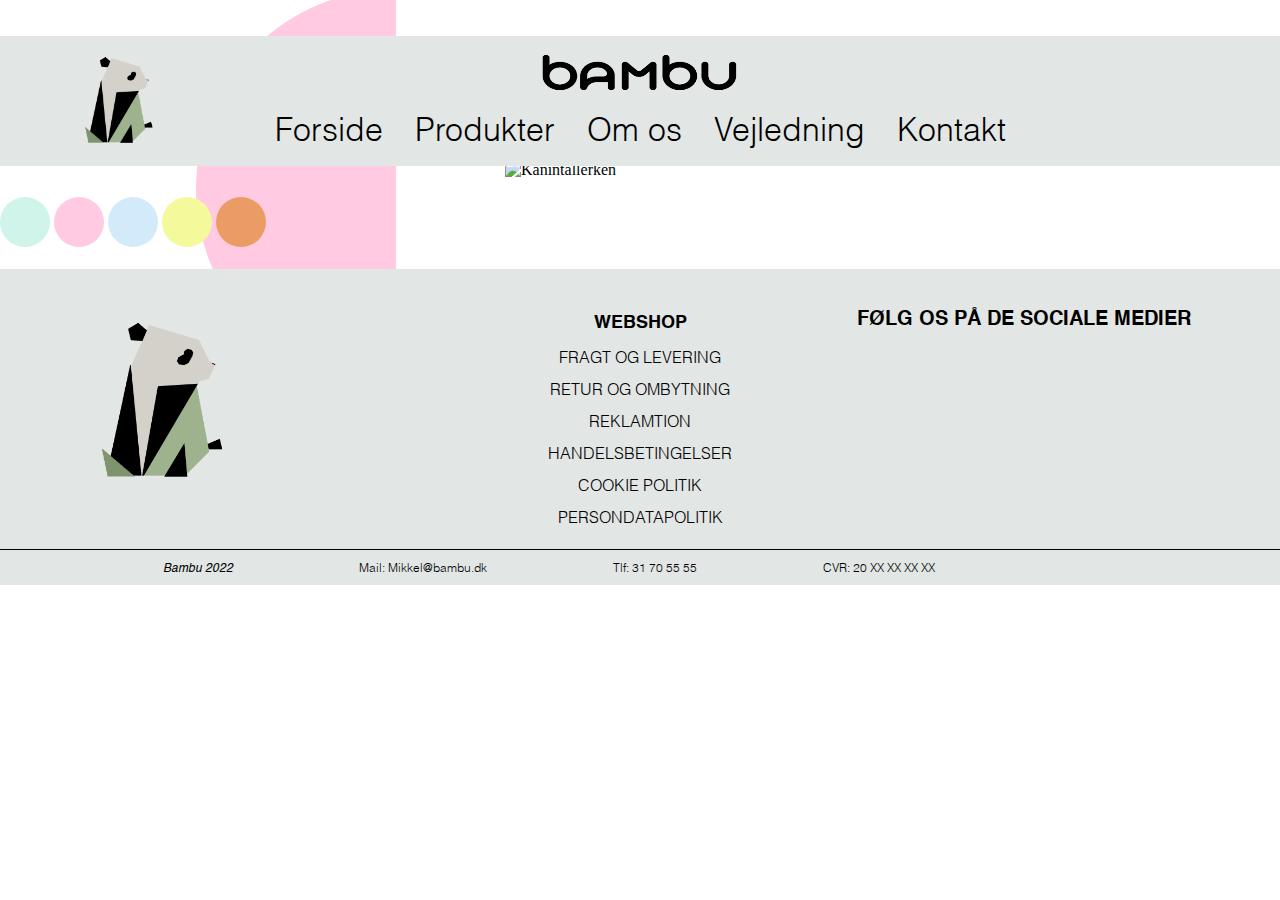
==== detaljeret.html @ beac6302 "Conflict fixed" ====
<!DOCTYPE html>
<html lang="en">

<head>
    <meta charset="UTF-8">
    <meta http-equiv="X-UA-Compatible" content="IE=edge">
    <meta name="viewport" content="width=device-width, initial-scale=1.0">
    <title>Bambu Forside</title>
    <link rel="stylesheet" href="main.css">
    <link rel="stylesheet" href="https://use.fontawesome.com/releases/v5.3.1/css/all.css" integrity="sha384-mzrmE5qonljUremFsqc01SB46JvROS7bZs3IO2EmfFsd15uHvIt+Y8vEf7N7fWAU" crossorigin="anonymous">

</head>

<body>
    <nav class="navbar">
        <div class="brand-title">
            <a href="#"><img src="img/LOGO.png" alt="Logo" class="logo"></a>
        </div>
        <h1 class="brand-name mobile">Bambu</h1>
        <div class="nav-desktop">
            <img src="img/logo name.png" alt="Logo" class="header-nav"></img>
            <div class="navbar-links pc">
                <ul>
                    <li><a href="#">Forside</a></li>
                    <li><a href="#">Produkter</a></li>
                    <li><a href="#">Om os</a></li>
                    <li><a href="#">Vejledning</a></li>
                    <li><a href="#">Kontakt</a></li>
                </ul>
            </div>
        </div>
        <div class="icons">
            <a href=""><i class="fa-solid fa-magnifying-glass"></i></a>
            <a href=""><i class="fa-solid fa-user"></i></a>
            <a href=""><i class="fa-solid fa-cart-shopping"></i></a>
            <!-- <a onclick="openMenu()"> 
                <i class="fa-solid fa-bars"></i></a> -->
            <a href="#" class="toggle-button mobile" onclick="openMenu()">
                <span class="bar"></span>
                <span class="bar"></span>
                <span class="bar"></span>
            </a>
        </div>
    </nav>
    <div class="navbar-linksm">
        <ul id="navbar-li">
            <li><a href="#">Forside</a></li>
            <li><a href="#">Produkter</a></li>
            <li><a href="#">Om os</a></li>
            <li><a href="#">vejledning</a></li>
            <li><a href="#">Kontakt</a></li>
        </ul>
    </div>


    <section class="detalside">
        <h2>Kanin tallerken</h2>


        <div class="productImg">
            <i class="fa-solid fa-circle-chevron-left"></i>
            <img class="product" src="img/kaninrød.png" alt="Kanintallerken">
            <i class="fa-solid fa-circle-chevron-right"></i>


        </div>
        <span class="dotLarge lyserød"></span>

        <div class="smallDots">
            <span class="dot grøn"></span>
            <span class="dot lyserød"></span>
            <span class="dot blå"></span>
            <span class="dot gul"></span>
            <span class="dot orange"></span>
        </div>


    </section>










    <footer>
        <div class="brand-title-foot pc"><img src="img/LOGO.png" alt="Logo" class="logo-foot pc"></div>

        <ul class="foot-webshop">
            <header class="header-foot">Webshop</header>
            <li><a href="">Fragt og levering</a></li>
            <li><a href="">Retur og ombytning</a></li>
            <li><a href="">Reklamtion</a></li>
            <li><a href="">Handelsbetingelser</a></li>
            <li><a href="">Cookie politik</a></li>
            <li><a href="">Persondatapolitik</a></li>
        </ul>

        <div class="SoMe-icons pc">
            <header>følg os på de sociale medier</header>
            <div class="SoMe">
                <a href=""><i class="fa-brands fa-instagram fa-4x"></i></a>
                <a href=""><i class="fa-brands fa-facebook-f fa-4x"></i></a>
            </div>
        </div>


    </footer>

    <footer class="footer-copyright">
        <a href=""><i class="fa-regular fa-copyright"><span id="copyright">Bambu 2022 </span></i></a>
        <a class="pc" href="">Mail: Mikkel@bambu.dk</a>
        <a class="pc" href="">Tlf: 31 70 55 55</a>
        <a href="">CVR: 20 XX XX XX XX </a>
        <a href=""><i class="fa-brands fa-cc-mastercard fa-2x pay"></i><i><img src="img/mobilepayLogo.png" id="mobilepay" alt=""></i> </a>
    </footer>



    <script src="https://kit.fontawesome.com/648072ba1a.js" crossorigin="anonymous"></script>
    <script src="script.js" defer></script>
</body>

</html>
---- main.css ----
:root {
    --nav-color: #E2E6E5;
    --font-black: #000000;
    --font-white: #F1ECE8;
    --hover-btn: #9eb28d;
    --lyserød: #ffcae2;
    --lyseblå: #D2EAFA;
    --lysegrøn: #D0F4EA;
    --gul: #F4FA9C;
    --orange: #EB9C65;
}

@font-face {
    font-family: 'Organo';
    src: url('fonts/Organo.ttf') format('truetype');
    src: url('fonts/Organo.woff2') format('woff2'), url('fonts/Organo.woff') format('woff');
    font-weight: normal;
    font-style: normal;
    font-display: swap;
}

@font-face {
    font-family: 'Helvetica';
    src: url('fonts/Helvetica.ttf') format('truetype');
    src: url('fonts/Helvetica.woff2') format('woff2'), url('fonts/Helvetica.woff') format('woff');
    font-weight: normal;
    font-style: normal;
    font-display: swap;
}

@font-face {
    font-family: 'Helvetica';
    src: url('fonts/Helvetica-Bold.ttf') format('truetype');
    src: url('fonts/Helvetica-Bold.woff2') format('woff2'), url('fonts/Helvetica-Bold.woff') format('woff');
    font-weight: bold;
    font-style: normal;
    font-display: swap;
}

@font-face {
    font-family: 'Helvetica';
    src: url('fonts/Helvetica-Oblique.ttf') format('truetype');
    src: url('fonts/Helvetica-Oblique.woff2') format('woff2'), url('fonts/Helvetica-Oblique.woff') format('woff');
    font-weight: normal;
    font-style: italic;
    font-display: swap;
}

@font-face {
    font-family: 'Helvetica';
    src: url('fonts/Helvetica-BoldOblique.ttf') format('truetype');
    src: url('fonts/Helvetica-BoldOblique.woff2') format('woff2'), url('fonts/Helvetica-BoldOblique.woff') format('woff');
    font-weight: bold;
    font-style: italic;
    font-display: swap;
}

@font-face {
    font-family: 'Helvetica';
    src: url('fonts/helvetica-light.ttf') format('truetype');
    src: url('fonts/helvetica-light.woff2') format('woff2'), url('fonts/helvetica-light.woff') format('woff');
    font-weight: lighter;
    font-style: normal;
    font-display: swap;
}


/* @font-face {
    font-family: 'Helvetica';
    src: url('fonts/helvetica-compressed.otf') format('opentype');
    src: url('fonts/helvetica-compressed.woff2') format('woff2'), url('fonts/helvetica-compressed.woff') format('woff');
    font-weight: normal;
    font-style: normal;
    font-display: swap;
}

@font-face {
    font-family: 'Helvetica';
    src: url('fonts/helvetica-rounded-bold.otf') format('opentype');
    src: url('fonts/helvetica-rounded-bold.woff2') format('woff2'), url('fonts/helvetica-rounded-bold.woff') format('woff');
    font-weight: normal;
    font-style: normal;
    font-display: swap;
} */

* {
    box-sizing: border-box;
}

body {
    margin: 0;
    padding: 0;
}


/*Alt styling til det i navigationsbaren er her*/

.navbar {
    display: flex;
    position: fixed;
    align-items: center;
    background-color: var(--nav-color);
    color: white;
    width: 100%;
    margin-top: 0px;
    z-index: 300;
    border-bottom: 1px solid black;
}

.brand-title {
    width: 25%;
}

.logo {
    height: 90px;
    border: none !important;
}

.navbar-links {
    display: none;
    height: 100%;
    margin: 0 auto;
    font-family: "Helvetica";
}

.navbar-links ul {
    margin: 0;
    padding: 0;
}

.navbar-links li {
    list-style: none;
}

.navbar-linksm li {
    list-style: none;
}

.navbar-links li a {
    display: block;
    text-decoration: none;
    color: var(--font-black);
    padding: .7rem;
    margin-top: 2rem;
    font-size: 2.5vw;
    white-space: nowrap;
}

.navbar-linksm {
    display: flex;
    align-items: center;
    width: 100%;
    font-family: "Helvetica";
}

.navbar-linksm li a {
    display: block;
    text-decoration: none;
    color: var(--font-black);
    padding: .7rem;
    margin-top: 2rem;
    font-size: 2.5vw;
    white-space: nowrap;
}

.navbar-linksm ul {
    padding-inline-start: 0;
    margin: 0;
}

.navbar-links li a:hover {
    font-weight: bolder;
}


/* .navbar-linksm.active {
    display: flex;
} */

#navbar-li {
    display: none;
}

.toggle-button {
    position: absolute;
    top: 2.5rem;
    right: 1rem;
    display: flex;
    flex-direction: column;
    justify-content: space-between;
    width: 30px;
    height: 21px;
}

.toggle-button .bar {
    height: 3px;
    width: 100%;
    background-color: var(--font-black);
    border-radius: 10px;
}

.icons {
    text-decoration: none;
    display: flex;
    justify-content: flex-end;
    margin-right: 50px;
    width: 100%;
}

.brand-name {
    /* position: absolute; */
    font-family: 'Organo';
    color: var(--font-black);
    font-size: 7vw;
    margin: 0;
}

.icons i {
    padding: .6rem;
    font-size: 26px;
    color: var(--font-black);
    margin-top: 10px;
}

Header {
    text-align: center;
    font-size: 36px;
    background-color: var(--nav-color)
}

.header-nav {
    font-family: 'Organo';
    width: 200px;
    height: 100%;
    margin-top: -70px;
    z-index: 300;
    font-size: 55px;
    margin-bottom: 30px;
    display: none;
    margin-left: auto;
    margin-right: auto;
}

.navbar-linksm ul {
    display: flex;
    position: absolute;
    flex-direction: column;
    padding-top: 450px;
    margin-left: auto;
    margin-right: auto;
    text-align: center;
    background-color: var(--nav-color);
    width: 100%;
}

.navbar-linksm ul a {
    margin-top: 0px;
    border-bottom: 1px solid #000000;
    font-size: 3vh;
}


/*Knapper*/

.btn {
    background-color: var(--nav-color);
    color: var(--font-black);
    border: 1px solid #000000;
    border-radius: 100px;
    width: 150px;
    margin-left: auto;
    margin-right: auto;
    align-items: center;
    padding: 10px 20px;
    text-align: center;
    text-decoration: none;
    display: flex;
    font-size: 16px;
    justify-content: center;
    cursor: pointer;
    position: relative;
    font-family: "Helvetica";
    font-weight: bold;
}

.btn-primary {
    background-color: var(--nav-color);
    color: var(--font-black);
    border: 1px solid #000000;
    border-radius: 100px;
    width: 150px;
    margin-left: auto;
    margin-right: auto;
    align-items: center;
    padding: 10px 20px;
    text-decoration: none;
    display: flex;
    font-size: 16px;
    justify-content: center;
    cursor: pointer;
    font-family: "Helvetica";
    font-weight: bold;
}


/*Styling til forsiden*/

.box-banner {
    background-image: url(img/skål_frugt_blå.png);
    display: block;
    height: 150px;
    width: 100%;
    background-repeat: no-repeat;
    background-size: cover;
    margin-top: 90px;
    font-family: "Organo";
}

.box-banner h1 {
    color: var(--font-white);
    font-size: 3vh;
    padding-top: 30px;
}

.container-box {
    width: 100%;
    display: flex;
    flex-direction: row;
    justify-content: space-evenly;
    flex-wrap: wrap;
}

.container-btn {
    display: flex;
    flex-direction: row;
}

.box1 {
    margin-top: 20px
}

.box2 {
    margin-top: 20px
}

.box {
    float: left;
    flex: 40%;
    max-width: 40%;
    margin-bottom: 20px;
    justify-content: space-evenly;
    height: auto;
    background-color: var(--nav-color);
    border-radius: 10px;
}

.box img {
    width: 100%;
}

.mobile {
    display: flex;
}

.pc {
    display: none;
}


/*Footer styling*/

footer {
    background-color: var(--nav-color);
    display: flex;
    width: 100%;
    height: 100%;
}

.foot-webshop {
    list-style: none;
    justify-content: center;
    text-align: center;
    margin-right: auto;
    margin-left: auto;
    font-size: 16px;
    line-height: 3.3;
    text-transform: uppercase;
    padding: 0;
    font-family: "Helvetica";
    font-weight: normal;
    font-style: normal;
}

.foot-webshop header {
    font-size: 18px;
    font-weight: bold;
    margin-top: 20px
}

.foot-webshop li a {
    text-decoration: none;
    color: var(--font-black);
}

.footer-copyright {
    display: flex;
    justify-content: space-evenly;
    height: 36px;
    border-top: 1px solid var(--font-black);
}

.footer-copyright:nth-child(1) {
    padding-top: 10px
}

.footer-copyright a {
    text-decoration: none;
    color: var(--font-black);
    font-size: 12px;
    font-family: "Helvetica";
    padding-top: 10px;
    height: 24px;
}

#copyright {
    font-family: "Helvetica";
    padding-left: 3px;
}

.pay {
    margin-top: -5px;
}

#mobilepay {
    height: 25px;
    width: auto;
    padding-left: 3px;
    position: absolute;
    margin-top: -5px;
    object-fit: cover;
}

.SoMe {
    display: flex;
    flex-direction: row;
    justify-content: space-evenly;
}

.banner {
    margin-top: 95px;
    width: 100%;
}

.mobile {
    display: flex
}

.pc {
    display: none;
}

.hide {
    opacity: none;
}


/* detaljeret side styling */

.detalside h2{
    margin-top: 14vh;
    margin-bottom: 0;
    font-family: 'Organo';
    font-size: 4vh;
    text-align: center;
}

.productImg{
    display: flex;
    flex-direction: row;
    align-items: center;
    justify-content: space-between;
    margin-left: 2vh;
    margin-right: 2vh;
}

.product {
    width: 30vh;
}
.fa-circle-chevron-right, .fa-circle-chevron-left{
    font-size: 5vh;

}

.dotLarge {
    height: 200px;
    width: 400px;
    border-top-right-radius: 400px;
    border-top-left-radius: 400px;
    transform: rotate(-90deg);
    /* border-radius: 50%; */
    display: inline-block;
    position: absolute;
    margin-top: -10vh;
    left: 10.7vh;
    z-index: -10;
}

.smallDots{
    width: 100vw;
    align-content: space-between;
}

.dot {
    margin: 2vh 0vh 2vh 0vh;
    height: 50px;
    width: 50px;
    border-radius: 50%;
    display: inline-block;
}

.grøn{
    background-color: var(--lysegrøn);
}
.lyserød{
    background-color: var(--lyserød);
}
.blå{
    background-color: var(--lyseblå);
}
.gul{
    background-color: var(--gul);
}
.orange{
    background-color: var(--orange);
}





@media (min-width: 800px) {
    /*Navigationsbar styling til Mobil/Tablet*/
    .navbar {
        flex-direction: row;
        align-items: space-between;
        width: 100%;
        padding-left: 5%;
        padding-right: 5%;
        border-bottom: none;
        margin-top: -90px;
        height: 130px;
    }
    .logo {
        height: 145px
    }
    .logo-foot {
        height: 260px
    }
    .brand-title {
        width: 30vw
    }
    .toggle-button {
        display: none;
    }
    .nav-desktop {
        color: #000000;
        display: flex;
        flex-direction: column;
        width: 30vw
    }
    .navbar-links {
        display: flex;
        align-items: center;
        width: 100%;
    }
    .navbar-links ul {
        width: 100%;
        flex-direction: row;
        display: flex;
        justify-content: center;
    }
    .navbar-links ul li {
        text-align: center;
    }
    .navbar-links ul li a {
        padding: 1rem 1rem 0rem 1rem;
        margin-top: 0px;
    }
    .navbar-linksm {
        display: none;
        align-items: center;
        width: 100%;
    }
    .navbar-linksm li a {
        display: block;
        text-decoration: none;
        color: var(--font-black);
        padding: .7rem;
        margin-top: 2rem;
        font-size: 2.5vw;
        white-space: nowrap;
    }
    .navbar-linksm.active {
        display: flex;
    }
    .icons {
        display: flex;
        width: 30vw;
        justify-content: flex-end;
        margin-right: 0;
        margin-top: 20px;
    }
    .header-nav {
        display: flex;
        justify-content: center;
        height: 40px;
        margin-top: 0px;
        margin-bottom: 0px;
    }
    /*Forside styling*/
    .box-banner {
        height: 425px;
        padding-top: 90px;
    }
    .box-banner h1 {
        font-size: 3.5vw;
        padding: 0;
        margin-top: 0;
    }
    .box {
        max-width: 30%;
        flex: 30%;
    }
    .box1 {
        margin-top: 0px
    }
    .box2 {
        margin-top: 0px
    }
    .container-box {
        margin-top: -70px;
        flex-wrap: wrap;
    }
    .btn {
        font-size: 1.5vw;
        margin-top: 0%;
        font-weight: bold;
    }
    @media (max-width: 1200px) {
        .btn {
            margin-top: 80px;
        }
    }
    /*Footer styling*/
    footer {
        padding-left: 5%;
        padding-right: 5%;
    }
    .foot-webshop {
        columns: 1;
        justify-content: center;
        width: 30vw;
        padding: 0;
        line-height: 2;
    }
    .footer-copyright {
        padding-left: 2.7%;
        padding-right: 7.3%;
    }
    .brand-title-foot {
        width: 30vw;
    }
    .SoMe-icons {
        display: flex;
        flex-direction: column;
        width: 30vw;
    }
    .SoMe-icons header {
        font-size: 1.6vw;
        margin-top: 40px;
        font-family: "Helvetica";
        font-weight: bold;
        text-transform: uppercase;
    }
    .SoMe {
        margin-top: 30px;
    }
    .SoMe i {
        color: var(--font-black)
    }
    .pc {
        display: flex;
    }
    .mobile {
        display: none;
    }
}
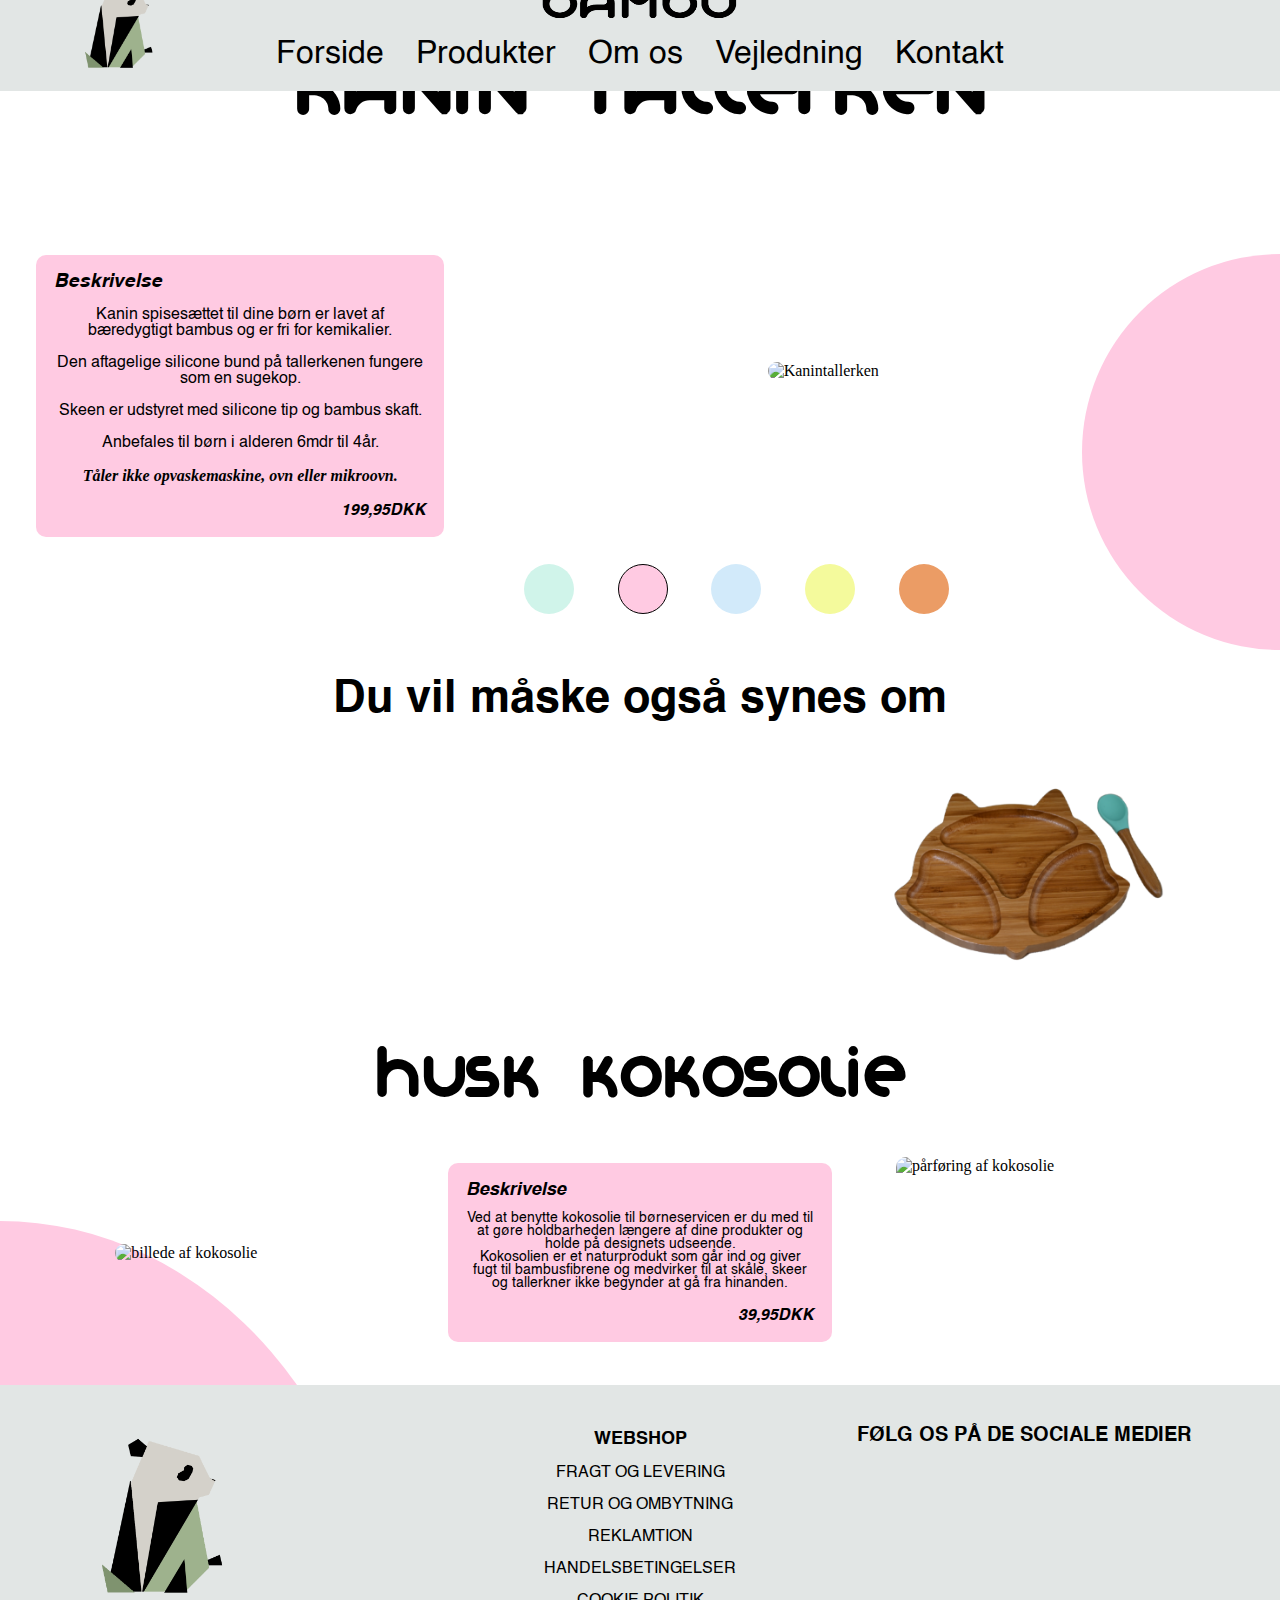
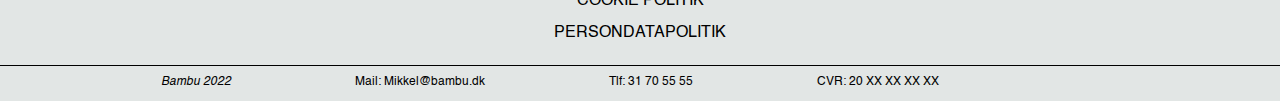
==== commit 8012757e: "Detaljeret side næsten færdig" ====
--- a/detaljeret.html
+++ b/detaljeret.html
@@ -52,28 +52,92 @@
         </ul>
     </div>
 
+<!-- Detaljeret produktside start -->
+<!-- Produkt billeder -->
+    <h2 class="title pc">Kanin tallerken</h2>
+    <section class="detalside">
+        <section class="productSection">
+            <h2 class="mobile">Kanin tallerken</h2>
+            <div class="productImg">
+                <i onclick="changeImg()"class="fa-solid fa-circle-chevron-left"></i>
+                <!-- <div id="products"> -->
+                    <div id="productFront" >
+                        <img class="product hide" src="img/kaningreen.png" alt="Kanintallerken">
+                        <img class="product valgt" src="img/kaninpink.png" alt="Kanintallerken">
+                        <img class="product hide" src="img/kaninblue.png" alt="Kanintallerken">
+                        <img class="product hide" src="img/kaninyellow.png" alt="Kanintallerken">
+                        <img class="product hide" src="img/kaninorange.png" alt="Kanintallerken">
+                        <img class="product hide" src="img/kaninsidegreen.png" alt="Kanintallerken fra siden">
+                        <img class="product valgt hide" src="img/kaninsidepink.png" alt="Kanintallerken fra siden">
+                        <img class="product hide" src="img/kaninsideblue.png" alt="Kanintallerken fra siden">
+                        <img class="product hide" src="img/kaninsideyellow.png" alt="Kanintallerken fra siden">
+                        <img class="product hide" src="img/kaninsideorange.png" alt="Kanintallerken fra siden">
+                    </div>
+                    <!-- <div id="productSide">
 
-    <section class="detalside">
-        <h2>Kanin tallerken</h2>
+                    </div> -->
+                    
+                   
+                <!-- </div> -->
+                <i onclick="changeImg()" class="fa-solid fa-circle-chevron-right"></i>
+            </div>
 
+<!-- Stor halvcirkel -->
+            <span id="dotLarge" class="lyserød"></span>
 
-        <div class="productImg">
-            <i class="fa-solid fa-circle-chevron-left"></i>
-            <img class="product" src="img/kaninrød.png" alt="Kanintallerken">
-            <i class="fa-solid fa-circle-chevron-right"></i>
+<!-- Små cirkler -->
+            <div class="smallDots">
+                <span onclick="colorGreen()" class="dot grøn"></span>
+                <span onclick="colorPink()" class="dot lyserød active"></span>
+                <span onclick="colorBlue()" class="dot blå"></span>
+                <span onclick="colorYellow()" class="dot gul"></span>
+                <span onclick="colorOrange()" class="dot orange"></span>
+            </div>
+        </section>
 
+<!-- Beskrivelse -->
+        <section class="textbox kaninBe lyserød">
+            <h3>Beskrivelse</h3>
+            <p class="beskrivelse">Kanin spisesættet til dine børn er lavet af bæredygtigt bambus og er fri for kemikalier.
+                <br> <br>Den aftagelige silicone bund på tallerkenen fungere som en sugekop.
+                <br><br>Skeen er udstyret med silicone tip og bambus skaft. <br><br>
+                Anbefales til børn i alderen 6mdr til 4år. </p>
+            <p class="vigtig">Tåler ikke opvaskemaskine, ovn eller mikroovn.</p>
+            <h4 class="pris">199,95DKK</h4>
+        </section>
+    </section>
 
+<!-- Forslag af andre produkter -->
+    <section class="persuasive">
+        <h3>Du vil måske også synes om</h3>
+        <div class="forslag">
+            <a href=""><img class="pforslag stor" src="img/bowlyellow.png" alt=""></a>
+            <a href=""><img class="pforslag" src="img/owlorange.png" alt=""></a>
+            <a href=""><img class="pforslag" src="img/foxorange.png" alt=""></a>
         </div>
-        <span class="dotLarge lyserød"></span>
+    </section>
 
-        <div class="smallDots">
-            <span class="dot grøn"></span>
-            <span class="dot lyserød"></span>
-            <span class="dot blå"></span>
-            <span class="dot gul"></span>
-            <span class="dot orange"></span>
+    <section class="huskKokos">
+        <h2>Husk kokosolie</h2>
+
+        <!-- Stor kvart cirkel -->
+        <span id="dotLarge2" class="lyserød pc"></span>
+
+        <div class="olie">
+            <div class="olieCon">
+                <img class="kokosBillede" src="img/olie.png" alt="billede af kokosolie">
+            </div>
+            <section class="textbox lyserød">
+                <h3>Beskrivelse</h3>
+                <p class="beskrivelse bkokos">
+                    Ved at benytte kokosolie til børneservicen er du med til at gøre holdbarheden længere 
+                    af dine produkter og holde på designets udseende. <br>
+                    Kokosolien er et naturprodukt som går ind og giver fugt til bambusfibrene og medvirker til at skåle,
+                     skeer og tallerkner ikke begynder at gå fra hinanden. 
+                <h4 class="pris">39,95DKK</h4>
+            </section>
+            <img class="behandling pc" src="img/douglas-bagg-rxorF_Bs0ak-unsplash.jpg" alt="pårføring af kokosolie">
         </div>
-
 
     </section>
 
@@ -83,9 +147,7 @@
 
 
 
-
-
-
+<!-- Footer start -->
     <footer>
         <div class="brand-title-foot pc"><img src="img/LOGO.png" alt="Logo" class="logo-foot pc"></div>
 
--- a/main.css
+++ b/main.css
@@ -55,14 +55,14 @@
     font-display: swap;
 }
 
-@font-face {
+/* @font-face {
     font-family: 'Helvetica';
     src: url('fonts/helvetica-light.ttf') format('truetype');
     src: url('fonts/helvetica-light.woff2') format('woff2'), url('fonts/helvetica-light.woff') format('woff');
     font-weight: lighter;
     font-style: normal;
     font-display: swap;
-}
+} */
 
 
 /* @font-face {
@@ -166,10 +166,6 @@
 .navbar-linksm ul {
     padding-inline-start: 0;
     margin: 0;
-}
-
-.navbar-links li a:hover {
-    font-weight: bolder;
 }
 
 
@@ -267,7 +263,8 @@
     color: var(--font-black);
     border: 1px solid #000000;
     border-radius: 100px;
-    width: 150px;
+    width: 100px;
+    height: 40px;
     margin-left: auto;
     margin-right: auto;
     align-items: center;
@@ -275,12 +272,13 @@
     text-align: center;
     text-decoration: none;
     display: flex;
-    font-size: 16px;
+    font-size: 12px;
     justify-content: center;
     cursor: pointer;
     position: relative;
     font-family: "Helvetica";
     font-weight: bold;
+    margin-top: 0px;
 }
 
 .btn-primary {
@@ -288,39 +286,25 @@
     color: var(--font-black);
     border: 1px solid #000000;
     border-radius: 100px;
-    width: 150px;
+    width: 100px;
+    height: 40px;
     margin-left: auto;
     margin-right: auto;
     align-items: center;
     padding: 10px 20px;
     text-decoration: none;
     display: flex;
-    font-size: 16px;
+    font-size: 14px;
     justify-content: center;
     cursor: pointer;
     font-family: "Helvetica";
     font-weight: bold;
+    white-space: nowrap;
+    margin-top: -20px
 }
 
 
 /*Styling til forsiden*/
-
-.box-banner {
-    background-image: url(img/skål_frugt_blå.png);
-    display: block;
-    height: 150px;
-    width: 100%;
-    background-repeat: no-repeat;
-    background-size: cover;
-    margin-top: 90px;
-    font-family: "Organo";
-}
-
-.box-banner h1 {
-    color: var(--font-white);
-    font-size: 3vh;
-    padding-top: 30px;
-}
 
 .container-box {
     width: 100%;
@@ -328,6 +312,36 @@
     flex-direction: row;
     justify-content: space-evenly;
     flex-wrap: wrap;
+    margin-top: 0;
+}
+
+.push {
+    margin-top: 120px;
+    padding-bottom: 10px;
+    margin-bottom: 10px
+}
+
+img {
+    border-radius: 10px;
+}
+
+.banner {
+    margin-top: 90px;
+    display: flex;
+    flex: 100;
+    width: 100%;
+    flex-direction: column;
+}
+
+.banner img {
+    border-radius: 0;
+}
+
+.banner h1 {
+    text-align: center;
+    color: #E2E6E5;
+    font-family: 'organo';
+    margin-top: -25%;
 }
 
 .container-btn {
@@ -339,8 +353,60 @@
     margin-top: 20px
 }
 
+.box1 img {
+    height: 100%;
+    object-fit: cover;
+    border-radius: 10px;
+}
+
 .box2 {
     margin-top: 20px
+}
+
+.box2 img {
+    height: 100%;
+    object-fit: cover;
+    border-radius: 10px;
+    object-position: -70px 0;
+}
+
+.box3 img {
+    height: 100%;
+    object-fit: cover;
+    border-radius: 10px;
+}
+
+.box4 img {
+    height: 100%;
+    object-fit: cover;
+    border-radius: 10px;
+}
+
+.btn1 {
+    position: relative;
+    margin-bottom: -3%;
+    width: 60%;
+    text-transform: uppercase;
+    font-family: "Helvetica";
+}
+
+.btn2 {
+    position: relative;
+    width: 60%;
+    text-transform: uppercase;
+    font-family: "Helvetica"
+}
+
+.btn3 {
+    position: relative;
+    width: 26.4%;
+    text-transform: uppercase;
+    font-family: "Helvetica"
+}
+
+.btn4 {
+    margin-top: 20px;
+    width: 26.4%;
 }
 
 .box {
@@ -352,10 +418,52 @@
     height: auto;
     background-color: var(--nav-color);
     border-radius: 10px;
+    line-height: 0.5;
+}
+
+.box3 {
+    margin-top: 30px;
+    max-height: 235px;
+    max-width: 85.88%;
 }
 
 .box img {
     width: 100%;
+}
+
+.box h3,
+h4,
+p {
+    text-align: center;
+}
+
+.container-about {
+    display: flex;
+    flex-direction: column;
+    margin-top: 20px;
+    margin-left: auto;
+    margin-right: auto;
+    margin-bottom: 20px;
+    max-width: 85%;
+    border-radius: 10px;
+    background-color: var(--nav-color);
+    padding: 0 10px;
+}
+
+.container-about h2 {
+    text-align: center;
+    padding: 0 10px;
+}
+
+.container-about img {
+    max-width: 60%;
+    margin-left: auto;
+    margin-right: auto;
+    margin-bottom: 20px;
+}
+
+.container-box p {
+    margin-bottom: 20px;
 }
 
 .mobile {
@@ -447,7 +555,6 @@
 }
 
 .banner {
-    margin-top: 95px;
     width: 100%;
 }
 
@@ -459,84 +566,263 @@
     display: none;
 }
 
-.hide {
-    opacity: none;
+
+
+
+.product-push {
+    margin-top: 90px;
+    margin-bottom: 90px;
+}
+
+#img-kanin-frugt {
+    margin-top: 0px;
+    opacity: 0;
+    width: 30%;
+    margin-left: -30%;
+    position: absolute;
+}
+
+#img-kanin-frugt:hover {
+    transition: .6s ease-in;
+    opacity: 1;
 }
 
 
 /* detaljeret side styling */
 
-.detalside h2{
-    margin-top: 14vh;
+/* farver */
+.grøn{
+    background-color: var(--lysegrøn);
+}
+.lyserød{
+    background-color: var(--lyserød);
+}
+.blå{
+    background-color: var(--lyseblå);
+}
+.gul{
+    background-color: var(--gul);
+}
+.orange{
+    background-color: var(--orange);
+}
+/* farver slut */
+
+
+
+/* produkt del */
+.productSection{
+    width: 100vw;
+}
+.productSection h2{
+    margin-top: 28vw;
     margin-bottom: 0;
     font-family: 'Organo';
-    font-size: 4vh;
+    font-size: 4.5vh;
     text-align: center;
-}
-
+    justify-content: center;
+}
 .productImg{
     display: flex;
     flex-direction: row;
     align-items: center;
-    justify-content: space-between;
-    margin-left: 2vh;
-    margin-right: 2vh;
-}
-
-.product {
+    justify-content: space-evenly;
+    margin: 3vh 0vh 3vh 0vh;
+    width: 100%;
+    height: 38vw;
+}
+/* .product{
+    display: flex;
+} */
+
+/* #products img{
+    width: 25vh;
+    height: 25vw;
+} */
+
+#productFront{
+    width: 25vh;
+}
+
+.product{
+    width: 25vh;
+}
+.valgt{
+    display: flex;
+}
+
+.hide {
+    display: none;
+}
+
+.productImg a {
+    text-decoration: none;
+    color: black;
+
+}
+.fa-circle-chevron-right, .fa-circle-chevron-left{
+    font-size: 4vh;
+    text-decoration: none;
+}
+/* Produkt del slut */
+
+
+/* Stor halvcirkel */
+section .dotLarge{
+    float: right;
+}
+#dotLarge {
+    height: 15vh;
     width: 30vh;
-}
-.fa-circle-chevron-right, .fa-circle-chevron-left{
-    font-size: 5vh;
-
-}
-
-.dotLarge {
-    height: 200px;
-    width: 400px;
-    border-top-right-radius: 400px;
-    border-top-left-radius: 400px;
+    border-top-right-radius: 30vh;
+    border-top-left-radius: 30vh;
     transform: rotate(-90deg);
     /* border-radius: 50%; */
     display: inline-block;
     position: absolute;
-    margin-top: -10vh;
-    left: 10.7vh;
+    margin-top: -18vh;
+    /* margin-left: 30%; */
+    right:-7.5vh;
     z-index: -10;
 }
-
+/* Stor halvcirkel slut */
+
+
+/* Små cirkler */
 .smallDots{
-    width: 100vw;
-    align-content: space-between;
-}
-
+    width: 90vw;
+    display: flex;
+    justify-content: space-evenly;
+    margin: 2vh auto 2vh auto;
+}
 .dot {
-    margin: 2vh 0vh 2vh 0vh;
+
     height: 50px;
     width: 50px;
     border-radius: 50%;
     display: inline-block;
 }
-
-.grøn{
-    background-color: var(--lysegrøn);
-}
-.lyserød{
-    background-color: var(--lyserød);
-}
-.blå{
-    background-color: var(--lyseblå);
-}
-.gul{
-    background-color: var(--gul);
-}
-.orange{
-    background-color: var(--orange);
-}
-
-
-
-
+/* border om aktiv cirkel */
+.active{
+    border: 1px solid black;
+}
+/* Små cirkler slut */
+
+
+/* Beskrivelse af produktet */
+.textbox{
+    padding: 2vh;
+    border-radius: 10px;
+}
+
+.textbox p{
+    margin-block-end: 0;
+    /* margin-block-start: 0; */
+}
+
+.kaninBe{
+    margin: 4vh 2vh 4vh 2vh;
+}
+
+.textbox h3{
+    font-family: 'Helvetica';
+    font-weight: bold;
+    font-style: italic;
+    margin: 0;
+}
+.beskrivelse {
+    font-family: 'Helvetica';
+    font-weight: normal;
+    font-style: normal;
+}
+.vigtig{
+    font-weight: bold;
+    font-style: italic;
+}
+.textbox h4{
+    font-family: 'Helvetica';
+    font-weight: bold;
+    font-style: italic;
+    text-align: end;
+    margin-bottom: 0;
+    margin-top: 2vh;
+}
+/* Beskrivelse af produktet slut*/
+
+
+/* Forslag af andre produkter */
+.persuasive{
+    font-family: 'Helvetica';
+    font-weight: bold;
+    text-align: center;
+}
+.persuasive h3{
+    font-family: 'Helvetica';
+    font-style: normal;
+    font-weight: bold;
+    font-size: 6vw;
+}
+
+.forslag{
+    display: flex;
+    align-items: baseline;
+    justify-content: space-evenly;
+    width: 90vw;
+    margin: auto;
+}
+
+.forslag a{
+    width: 30vw;
+    /* align-items: center; */
+}
+
+.pforslag{
+    width: 23vw;
+}
+.stor{
+    width: 20vw;
+}
+/* Forslag af andre produkter slut*/
+
+/* Husk kokosolie */
+.huskKokos{
+    margin-top: 4vh;
+}
+
+.huskKokos h2{
+    font-family: 'Organo';
+    font-size: 4vh;
+    text-align: center;
+}
+
+.olie{
+    display: flex;
+    justify-content: space-between;
+    align-items: center;
+    margin: 4vh 2vh 4vh 2vh;
+}
+.kokosBillede{
+    width: 28vw;
+    height: 100%;
+}
+
+.olie section{
+    width: 60vw;
+}
+
+.olie section h3{
+    font-size: 2vh ;
+}
+
+.bkokos{
+    /* margin-block-start: 0; */
+    font-size: 1.5vh;
+}
+
+
+
+/* Husk kokosolie slut */
+/* Detaljeret side slut */
 
 @media (min-width: 800px) {
     /*Navigationsbar styling til Mobil/Tablet*/
@@ -618,14 +904,8 @@
         margin-bottom: 0px;
     }
     /*Forside styling*/
-    .box-banner {
-        height: 425px;
-        padding-top: 90px;
-    }
-    .box-banner h1 {
-        font-size: 3.5vw;
-        padding: 0;
-        margin-top: 0;
+    #about {
+        margin-top: 25px;
     }
     .box {
         max-width: 30%;
@@ -637,15 +917,327 @@
     .box2 {
         margin-top: 0px
     }
+    .box3 {
+        margin-top: 0px;
+        max-height: none;
+    }
+    .box4 {
+        max-height: 30vw;
+        max-width: 62.5%;
+    }
+    .box5 {
+        max-height: 30vw;
+        max-width: 30%;
+        font-family: "Helvetica";
+        line-height: 1
+    }
+    .box5 h2 {
+        font-size: 26px;
+        text-align: center;
+        font-family: 'organo';
+        padding: 0 5px;
+    }
+    .box5 p {
+        text-align: left;
+        padding: 0 15px;
+    }
     .container-box {
-        margin-top: -70px;
+        margin-top: 90px;
         flex-wrap: wrap;
+    }
+    .push {
+        margin-top: -40px;
     }
     .btn {
         font-size: 1.5vw;
+        height: 50px;
+        width: 12vw;
         margin-top: 0%;
         font-weight: bold;
-    }
+        position: static;
+    }
+    .btn3 {
+        width: 60%
+    }
+    .btn4 {
+        width: 60%
+    }
+/* footer slut */
+
+/* detaljeret side start */
+/* detaljeret side styling */
+
+
+/* produkt del */
+
+.detalside{
+    display: flex;
+    flex-direction: row-reverse;
+    width: 100vw;
+    align-items: center;
+    margin-top: 4vw;
+    margin-bottom: 4vw;
+}
+.title{
+    margin-top: 4vw;
+    margin-bottom: 0;
+    font-family: 'Organo';
+    font-size: 6vw;
+    justify-content: center;
+
+}
+
+.productImg{
+    display: flex;
+    flex-direction: row;
+    align-items: center;
+    justify-content: space-evenly;
+    margin: 3vh 0vh 3vh 0vh;
+    width: 100%;
+    height: 26vw;
+}
+
+/* Stor halvcirkel */
+section .dotLarge{
+    float: right;
+}
+#dotLarge {
+    height: 22vh;
+    width: 44vh;
+    border-top-right-radius: 44vh;
+    border-top-left-radius: 44vh;
+    margin-top: -23.5vh;
+    right:-11vh;
+}
+/* Stor halvcirkel slut */
+
+/* Små cirkler */
+.smallDots{
+    width: 40vw;
+    display: flex;
+    justify-content: space-evenly;
+    margin: 0;
+}
+.dot {
+
+    height: 50px;
+    width: 50px;
+}
+
+.kaninBe{
+    margin: 0vh 4vh 0vh 4vh;
+}
+
+.persuasive{
+    margin-top: 5vw;
+    margin-bottom: 5vw;
+}
+
+.persuasive h3{
+    font-size: 3.5vw;
+    margin-top: 0;
+    margin-bottom: 2vw;
+}
+
+
+.huskKokos h2{
+    font-size: 4.8vw;
+    
+}
+
+
+.olie{
+    display: flex;
+    justify-content: space-evenly;
+    align-items: center;
+    margin: 4vh 0vh 4vh 0vh;
+}
+
+.olieCon{
+    width: 25vw;
+    display: flex;
+    /* justify-content: space-evenly; */
+}
+
+.kokosBillede{
+    width: 13vw;
+    height: 100%;
+    margin-left: 4vw;
+}
+
+.olie section{
+    width: 30vw;
+}
+
+.behandling{
+    width: 25vw;
+    /* height: 32vw; */
+    height: 15vw;
+    object-fit: cover;
+    border-radius: 10px;
+}
+
+
+/* Stor halvcirkel */
+section .dotLarge2{
+    float: right;
+}
+#dotLarge2 {
+    width: 30vw;
+    height: 35vw;
+    border-top-right-radius: 100%;
+    border-top-left-radius: 0%;
+    border-bottom-right-radius: 0%;
+    border-bottom-left-radius: 0%;
+    margin-top: 5vw;
+    z-index: -10;
+    position: absolute;
+
+    /* height: 15vh;
+    width: 30vh;
+    border-top-right-radius: 30vh;
+    border-top-left-radius: 30vh; */
+    /* transform: rotate(-90deg); */
+    /* display: inline-block;
+
+    margin-top: -18vh;
+    right:-7.5vh;
+ */
+}
+/* Stor halvcirkel slut */
+
+
+
+
+/* .productSection{
+    width: 100vw;
+
+.productImg{
+    display: flex;
+    flex-direction: row;
+    align-items: center;
+    justify-content: space-evenly;
+    margin: 3vh 0vh 3vh 0vh;
+    width: 100%;
+}
+.product {
+    width: 25vh;
+}
+.fa-circle-chevron-right, .fa-circle-chevron-left{
+    font-size: 4vh;
+} */
+/* Produkt del slut */
+
+
+
+
+
+/* Små cirkler */
+/* .smallDots{
+    width: 90vw;
+    display: flex;
+    justify-content: space-evenly;
+    margin: 2vh auto 2vh auto;
+}
+.dot {
+
+    height: 50px;
+    width: 50px;
+    border-radius: 50%;
+    display: inline-block;
+} */
+/* border om aktiv cirkel */
+/* .active{
+    border: 1px solid black;
+} */
+/* Små cirkler slut */
+
+
+/* Beskrivelse af produktet */
+/* .textbox{
+    padding: 2vh;
+    border-radius: 10px;
+}
+
+.textbox p{
+    margin-block-end: 0;
+}
+
+.kaninBe{
+    margin: 4vh 2vh 4vh 2vh;
+}
+
+.textbox h3{
+    font-family: 'Helvetica';
+    font-weight: bold;
+    font-style: italic;
+    margin: 0;
+}
+.beskrivelse {
+    font-family: 'Helvetica';
+    font-weight: normal;
+    font-style: normal;
+}
+.vigtig{
+    font-weight: bold;
+    font-style: italic;
+}
+.textbox h4{
+    font-family: 'Helvetica';
+    font-weight: bold;
+    font-style: italic;
+    text-align: end;
+    margin-bottom: 0;
+    margin-top: 2vh;
+} */
+/* Beskrivelse af produktet slut*/
+
+
+/* Forslag af andre produkter */
+/* .persuasive{
+    font-family: 'Helvetica';
+    font-weight: bold;
+    text-align: center;
+}
+.forslag{
+    display: flex;
+    align-items: center;
+    justify-content: space-evenly;
+    width: 85vw;
+    margin: auto;
+}
+.pforslag{
+    width: 25vw;
+}
+.stor{
+    width: 20vw;
+} */
+/* Forslag af andre produkter slut*/
+
+/* Husk kokosolie */
+/* .huskKokos{
+    margin-top: 4vh;
+}
+
+.huskKokos h2{
+    font-family: 'Organo';
+    font-size: 4vh;
+    text-align: center;
+}
+
+
+.olie section h3{
+    font-size: 2vh ;
+}
+
+.bkokos{
+    font-size: 1.5vh;
+} */
+
+/* Husk kokosolie slut */
+
+/* detaljeret side slut */
+
     @media (max-width: 1200px) {
         .btn {
             margin-top: 80px;
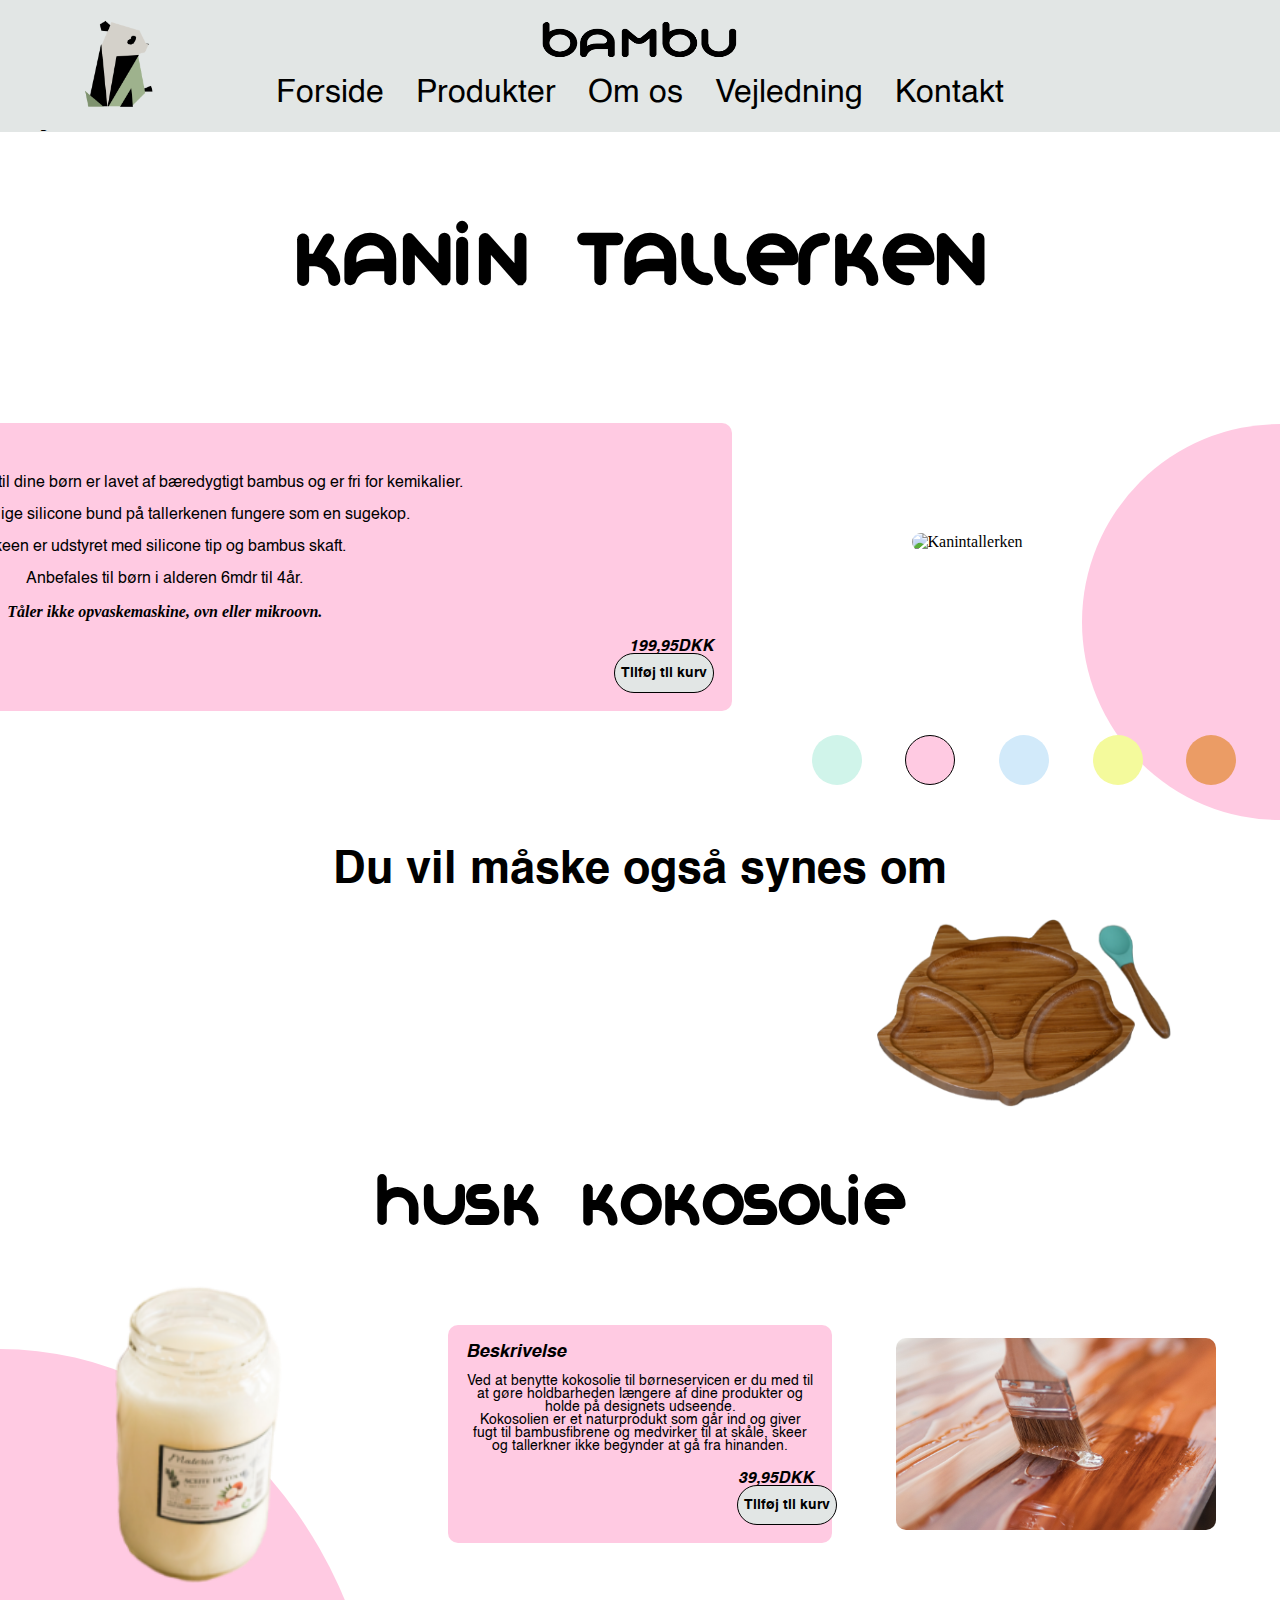
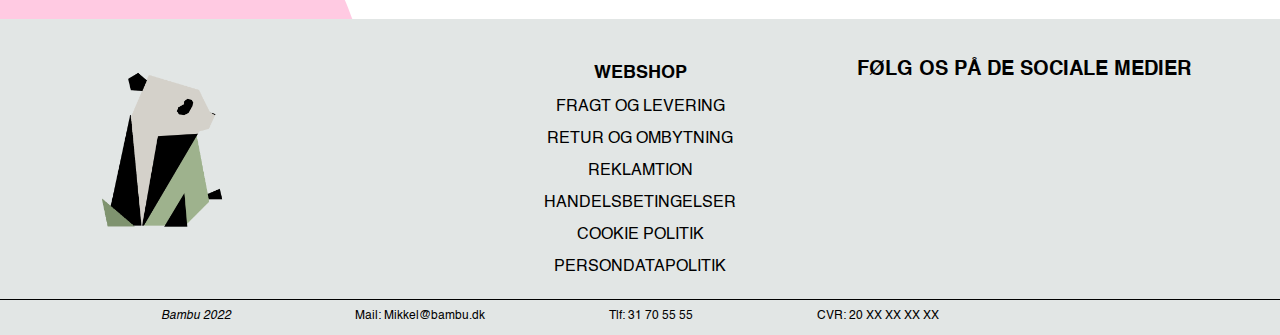
==== commit 17419160: "informationside færdig" ====
--- a/detaljeret.html
+++ b/detaljeret.html
@@ -52,40 +52,41 @@
         </ul>
     </div>
 
-<!-- Detaljeret produktside start -->
-<!-- Produkt billeder -->
+    <!-- Detaljeret produktside start -->
+    <header class="product-push pc">Hej</header>
+    <!-- Produkt billeder -->
     <h2 class="title pc">Kanin tallerken</h2>
     <section class="detalside">
         <section class="productSection">
             <h2 class="mobile">Kanin tallerken</h2>
             <div class="productImg">
-                <i onclick="changeImg()"class="fa-solid fa-circle-chevron-left"></i>
+                <i onclick="changeImg()" class="fa-solid fa-circle-chevron-left"></i>
                 <!-- <div id="products"> -->
-                    <div id="productFront" >
-                        <img class="product hide" src="img/kaningreen.png" alt="Kanintallerken">
-                        <img class="product valgt" src="img/kaninpink.png" alt="Kanintallerken">
-                        <img class="product hide" src="img/kaninblue.png" alt="Kanintallerken">
-                        <img class="product hide" src="img/kaninyellow.png" alt="Kanintallerken">
-                        <img class="product hide" src="img/kaninorange.png" alt="Kanintallerken">
-                        <img class="product hide" src="img/kaninsidegreen.png" alt="Kanintallerken fra siden">
-                        <img class="product valgt hide" src="img/kaninsidepink.png" alt="Kanintallerken fra siden">
-                        <img class="product hide" src="img/kaninsideblue.png" alt="Kanintallerken fra siden">
-                        <img class="product hide" src="img/kaninsideyellow.png" alt="Kanintallerken fra siden">
-                        <img class="product hide" src="img/kaninsideorange.png" alt="Kanintallerken fra siden">
-                    </div>
-                    <!-- <div id="productSide">
+                <div id="productFront">
+                    <img class="product hide" src="img/kaningreen.png" alt="Kanintallerken">
+                    <img class="product valgt" src="img/kaninpink.png" alt="Kanintallerken">
+                    <img class="product hide" src="img/kaninblue.png" alt="Kanintallerken">
+                    <img class="product hide" src="img/kaninyellow.png" alt="Kanintallerken">
+                    <img class="product hide" src="img/kaninorange.png" alt="Kanintallerken">
+                    <img class="product hide" src="img/kaninsidegreen.png" alt="Kanintallerken fra siden">
+                    <img class="product valgt hide" src="img/kaninsidepink.png" alt="Kanintallerken fra siden">
+                    <img class="product hide" src="img/kaninsideblue.png" alt="Kanintallerken fra siden">
+                    <img class="product hide" src="img/kaninsideyellow.png" alt="Kanintallerken fra siden">
+                    <img class="product hide" src="img/kaninsideorange.png" alt="Kanintallerken fra siden">
+                </div>
+                <!-- <div id="productSide">
 
                     </div> -->
-                    
-                   
+
+
                 <!-- </div> -->
                 <i onclick="changeImg()" class="fa-solid fa-circle-chevron-right"></i>
             </div>
 
-<!-- Stor halvcirkel -->
+            <!-- Stor halvcirkel -->
             <span id="dotLarge" class="lyserød"></span>
 
-<!-- Små cirkler -->
+            <!-- Små cirkler -->
             <div class="smallDots">
                 <span onclick="colorGreen()" class="dot grøn"></span>
                 <span onclick="colorPink()" class="dot lyserød active"></span>
@@ -95,19 +96,20 @@
             </div>
         </section>
 
-<!-- Beskrivelse -->
+        <!-- Beskrivelse -->
         <section class="textbox kaninBe lyserød">
             <h3>Beskrivelse</h3>
             <p class="beskrivelse">Kanin spisesættet til dine børn er lavet af bæredygtigt bambus og er fri for kemikalier.
                 <br> <br>Den aftagelige silicone bund på tallerkenen fungere som en sugekop.
-                <br><br>Skeen er udstyret med silicone tip og bambus skaft. <br><br>
-                Anbefales til børn i alderen 6mdr til 4år. </p>
+                <br><br>Skeen er udstyret med silicone tip og bambus skaft. <br><br> Anbefales til børn i alderen 6mdr til 4år. </p>
             <p class="vigtig">Tåler ikke opvaskemaskine, ovn eller mikroovn.</p>
             <h4 class="pris">199,95DKK</h4>
+            <br>
+            <a href="#" class="btn-primary btn-tilf">Tilføj til kurv</a>
         </section>
     </section>
 
-<!-- Forslag af andre produkter -->
+    <!-- Forslag af andre produkter -->
     <section class="persuasive">
         <h3>Du vil måske også synes om</h3>
         <div class="forslag">
@@ -130,11 +132,11 @@
             <section class="textbox lyserød">
                 <h3>Beskrivelse</h3>
                 <p class="beskrivelse bkokos">
-                    Ved at benytte kokosolie til børneservicen er du med til at gøre holdbarheden længere 
-                    af dine produkter og holde på designets udseende. <br>
-                    Kokosolien er et naturprodukt som går ind og giver fugt til bambusfibrene og medvirker til at skåle,
-                     skeer og tallerkner ikke begynder at gå fra hinanden. 
-                <h4 class="pris">39,95DKK</h4>
+                    Ved at benytte kokosolie til børneservicen er du med til at gøre holdbarheden længere af dine produkter og holde på designets udseende. <br> Kokosolien er et naturprodukt som går ind og giver fugt til bambusfibrene og medvirker til
+                    at skåle, skeer og tallerkner ikke begynder at gå fra hinanden.
+                    <h4 class="pris">39,95DKK</h4>
+                    <br>
+                    <a href="#" class="btn-primary btn-tilf">Tilføj til kurv</a>
             </section>
             <img class="behandling pc" src="img/douglas-bagg-rxorF_Bs0ak-unsplash.jpg" alt="pårføring af kokosolie">
         </div>
@@ -147,7 +149,7 @@
 
 
 
-<!-- Footer start -->
+    <!-- Footer start -->
     <footer>
         <div class="brand-title-foot pc"><img src="img/LOGO.png" alt="Logo" class="logo-foot pc"></div>
 
--- a/main.css
+++ b/main.css
@@ -54,6 +54,7 @@
     font-style: italic;
     font-display: swap;
 }
+
 
 /* @font-face {
     font-family: 'Helvetica';
@@ -566,9 +567,6 @@
     display: none;
 }
 
-
-
-
 .product-push {
     margin-top: 90px;
     margin-bottom: 90px;
@@ -590,31 +588,40 @@
 
 /* detaljeret side styling */
 
+
 /* farver */
-.grøn{
+
+.grøn {
     background-color: var(--lysegrøn);
 }
-.lyserød{
+
+.lyserød {
     background-color: var(--lyserød);
 }
-.blå{
+
+.blå {
     background-color: var(--lyseblå);
 }
-.gul{
+
+.gul {
     background-color: var(--gul);
 }
-.orange{
+
+.orange {
     background-color: var(--orange);
 }
+
+
 /* farver slut */
 
 
-
 /* produkt del */
-.productSection{
+
+.productSection {
     width: 100vw;
 }
-.productSection h2{
+
+.productSection h2 {
     margin-top: 28vw;
     margin-bottom: 0;
     font-family: 'Organo';
@@ -622,7 +629,8 @@
     text-align: center;
     justify-content: center;
 }
-.productImg{
+
+.productImg {
     display: flex;
     flex-direction: row;
     align-items: center;
@@ -631,23 +639,27 @@
     width: 100%;
     height: 38vw;
 }
+
+
 /* .product{
     display: flex;
 } */
+
 
 /* #products img{
     width: 25vh;
     height: 25vw;
 } */
 
-#productFront{
+#productFront {
     width: 25vh;
 }
 
-.product{
+.product {
     width: 25vh;
 }
-.valgt{
+
+.valgt {
     display: flex;
 }
 
@@ -658,19 +670,24 @@
 .productImg a {
     text-decoration: none;
     color: black;
-
-}
-.fa-circle-chevron-right, .fa-circle-chevron-left{
+}
+
+.fa-circle-chevron-right,
+.fa-circle-chevron-left {
     font-size: 4vh;
     text-decoration: none;
 }
+
+
 /* Produkt del slut */
 
 
 /* Stor halvcirkel */
-section .dotLarge{
+
+section .dotLarge {
     float: right;
 }
+
 #dotLarge {
     height: 15vh;
     width: 30vh;
@@ -682,64 +699,76 @@
     position: absolute;
     margin-top: -18vh;
     /* margin-left: 30%; */
-    right:-7.5vh;
+    right: -7.5vh;
     z-index: -10;
 }
+
+
 /* Stor halvcirkel slut */
 
 
 /* Små cirkler */
-.smallDots{
+
+.smallDots {
     width: 90vw;
     display: flex;
     justify-content: space-evenly;
     margin: 2vh auto 2vh auto;
 }
+
 .dot {
-
     height: 50px;
     width: 50px;
     border-radius: 50%;
     display: inline-block;
 }
+
+
 /* border om aktiv cirkel */
-.active{
+
+.active {
     border: 1px solid black;
 }
+
+
 /* Små cirkler slut */
 
 
 /* Beskrivelse af produktet */
-.textbox{
+
+.textbox {
     padding: 2vh;
     border-radius: 10px;
 }
 
-.textbox p{
+.textbox p {
     margin-block-end: 0;
     /* margin-block-start: 0; */
 }
 
-.kaninBe{
+.kaninBe {
     margin: 4vh 2vh 4vh 2vh;
 }
 
-.textbox h3{
+.textbox h3 {
     font-family: 'Helvetica';
     font-weight: bold;
     font-style: italic;
     margin: 0;
 }
+
 .beskrivelse {
     font-family: 'Helvetica';
     font-weight: normal;
     font-style: normal;
 }
-.vigtig{
+
+.vigtig {
     font-weight: bold;
     font-style: italic;
 }
-.textbox h4{
+
+.textbox h4 {
     font-family: 'Helvetica';
     font-weight: bold;
     font-style: italic;
@@ -747,23 +776,35 @@
     margin-bottom: 0;
     margin-top: 2vh;
 }
+
+.btn-tilf {
+    margin-left: 78vw;
+}
+
+.olie .btn-tilf {
+    margin-left: 44vw;
+}
+
+
 /* Beskrivelse af produktet slut*/
 
 
 /* Forslag af andre produkter */
-.persuasive{
+
+.persuasive {
     font-family: 'Helvetica';
     font-weight: bold;
     text-align: center;
 }
-.persuasive h3{
+
+.persuasive h3 {
     font-family: 'Helvetica';
     font-style: normal;
     font-weight: bold;
     font-size: 6vw;
 }
 
-.forslag{
+.forslag {
     display: flex;
     align-items: baseline;
     justify-content: space-evenly;
@@ -771,58 +812,318 @@
     margin: auto;
 }
 
-.forslag a{
+.forslag a {
     width: 30vw;
     /* align-items: center; */
 }
 
-.pforslag{
+.pforslag {
     width: 23vw;
 }
-.stor{
+
+.stor {
     width: 20vw;
 }
+
+
 /* Forslag af andre produkter slut*/
 
+
 /* Husk kokosolie */
-.huskKokos{
+
+.huskKokos {
     margin-top: 4vh;
 }
 
-.huskKokos h2{
+.huskKokos h2 {
     font-family: 'Organo';
     font-size: 4vh;
     text-align: center;
 }
 
-.olie{
+.olie {
     display: flex;
     justify-content: space-between;
     align-items: center;
     margin: 4vh 2vh 4vh 2vh;
 }
-.kokosBillede{
+
+.kokosBillede {
     width: 28vw;
     height: 100%;
 }
 
-.olie section{
+.olie section {
     width: 60vw;
 }
 
-.olie section h3{
-    font-size: 2vh ;
-}
-
-.bkokos{
+.olie section h3 {
+    font-size: 2vh;
+}
+
+.bkokos {
     /* margin-block-start: 0; */
     font-size: 1.5vh;
 }
 
 
-
 /* Husk kokosolie slut */
+
+
 /* Detaljeret side slut */
+
+
+/*indkøbskurv*/
+
+.boxkurv {
+    width: 86%;
+    padding: 0 20px 5px 20px;
+    background-color: #F1ECE8;
+    margin-top: 115px;
+    text-align: center;
+    font-size: 20px;
+    margin-right: auto;
+    margin-left: auto;
+    border-radius: 10px;
+}
+
+.kaninimg {
+    width: 130px;
+    height: 100px;
+    margin-right: 185px;
+    margin-top: -20px;
+}
+
+.boxkurv h3 {
+    padding-top: 20px;
+}
+
+.kaninpris {
+    padding-left: 192px;
+    position: absolute;
+    margin-top: -60px;
+}
+
+.kanin {
+    text-align: left;
+    font-size: 18px;
+    margin-top: -20px;
+}
+
+.farve {
+    font-size: 16px;
+    text-align: left;
+    margin-top: -20px;
+    font-family: 'Helvetica';
+    font-weight: normal;
+    font-style: normal;
+}
+
+.antal {
+    font-size: 16px;
+    text-align: left;
+    margin-top: -20px;
+    font-family: 'Helvetica';
+    font-weight: normal;
+    font-style: normal;
+}
+
+.fjern {
+    font-size: 14px;
+    text-align: right;
+    font-family: 'Helvetica';
+    font-weight: normal;
+    font-style: normal;
+}
+
+.linje {
+    width: 90%;
+}
+
+.kokosimg {
+    width: 100px;
+    height: 145px;
+    margin-right: 200px;
+}
+
+.prisolie {
+    margin-top: -80px;
+    padding-left: 192px;
+    position: absolute;
+}
+
+.Mængde {
+    font-size: 16px;
+    text-align: left;
+    margin-top: -20px;
+    font-family: 'Helvetica';
+    font-weight: normal;
+    font-style: normal;
+}
+
+.kokos {
+    text-align: left;
+    font-size: 18px;
+    margin-top: -20px;
+}
+
+.boxpris {
+    margin-top: auto;
+}
+
+.sub {
+    text-align: left;
+    font-size: 20px;
+}
+
+.prissub {
+    text-align: right;
+    font-size: 20px;
+    margin-top: -37px;
+}
+
+.lev {
+    text-align: left;
+    font-size: 20px;
+}
+
+.prislev {
+    text-align: right;
+    font-size: 20px;
+    margin-top: -37px;
+}
+
+.ialt {
+    font-size: 20px;
+    text-align: left;
+}
+
+.prisialt {
+    text-align: right;
+    font-size: 20px;
+}
+
+.prisknap {
+    border-radius: 20px;
+    font-size: 20px;
+    margin-left: -150px;
+    position: absolute;
+    margin-top: -30px;
+}
+
+.rabatkode {
+    text-align: left;
+    font-size: 25px;
+}
+
+.rabatkasse {
+    text-align: left;
+    margin-top: -20px;
+}
+
+.rabat {
+    margin-top: auto;
+}
+
+.tilf {
+    border-radius: 20px;
+    font-size: 20px;
+    margin-right: -120px;
+}
+
+.betaling {
+    text-align: left;
+    margin-top: -20px;
+}
+
+.mpay {
+    margin-left: -120px;
+}
+
+.andre {
+    font-size: 30px;
+    text-align: center;
+}
+
+.andre1 {
+    display: flex;
+    justify-content: space-evenly;
+}
+
+.mpay {
+    height: 49px;
+}
+
+
+/*Informationside styling*/
+
+.section-formular {
+    display: flex;
+    width: 80%;
+    justify-content: center;
+    background-color: #F1ECE8;
+    margin-left: auto;
+    margin-right: auto;
+    margin-top: 130px;
+    margin-bottom: 20px;
+    flex-direction: column;
+    padding: 0 20px 20px 20px;
+    border-radius: 10px;
+}
+
+.section-formular header {
+    background-color: #F1ECE8
+}
+
+.section-formular input {
+    height: 30px;
+    border: 1px solid black;
+}
+
+.payment form {
+    display: flex;
+    flex-direction: column;
+}
+
+.gls {
+    margin-top: 30px;
+}
+
+.gls iframe {
+    width: 100%;
+    margin-top: 20px;
+    border-radius: 10px;
+}
+
+.gls img {
+    width: 40%;
+    margin-top: 10px;
+}
+
+.payment {
+    margin-top: 30px;
+}
+
+.banner-payment {
+    width: 80%;
+    margin-left: auto;
+    margin-right: auto;
+    margin-bottom: 40px;
+    padding: 0;
+    margin-top: 30px;
+}
+
+.banner-payment h1 {
+    text-align: center;
+    color: #E2E6E5;
+    font-family: 'organo';
+    margin-top: -25%;
+}
+
+form img {
+    width: 20%;
+    margin-left: 20px;
+}
 
 @media (min-width: 800px) {
     /*Navigationsbar styling til Mobil/Tablet*/
@@ -962,30 +1263,130 @@
     .btn4 {
         width: 60%
     }
-/* footer slut */
-
-/* detaljeret side start */
-/* detaljeret side styling */
-
-
-/* produkt del */
-
-.detalside{
-    display: flex;
-    flex-direction: row-reverse;
+    /* footer slut */
+    /* detaljeret side start */
+    /* detaljeret side styling */
+    /* produkt del */
+    .detalside {
+        display: flex;
+        flex-direction: row-reverse;
+        width: 100vw;
+        align-items: center;
+        margin-top: 4vw;
+        margin-bottom: 4vw;
+    }
+    .title {
+        margin-top: 4vw;
+        margin-bottom: 0;
+        font-family: 'Organo';
+        font-size: 6vw;
+        justify-content: center;
+    }
+    .productImg {
+        display: flex;
+        flex-direction: row;
+        align-items: center;
+        justify-content: space-evenly;
+        margin: 3vh 0vh 3vh 0vh;
+        width: 100%;
+        height: 26vw;
+    }
+    /* Stor halvcirkel */
+    section .dotLarge {
+        float: right;
+    }
+    #dotLarge {
+        height: 22vh;
+        width: 44vh;
+        border-top-right-radius: 44vh;
+        border-top-left-radius: 44vh;
+        margin-top: -23.5vh;
+        right: -11vh;
+    }
+    /* Stor halvcirkel slut */
+    /* Små cirkler */
+    .smallDots {
+        width: 40vw;
+        display: flex;
+        justify-content: space-evenly;
+        margin: 0;
+    }
+    .dot {
+        height: 50px;
+        width: 50px;
+    }
+    .kaninBe {
+        margin: 0vh 4vh 0vh 4vh;
+    }
+    .persuasive {
+        margin-top: 5vw;
+        margin-bottom: 5vw;
+    }
+    .persuasive h3 {
+        font-size: 3.5vw;
+        margin-top: 0;
+        margin-bottom: 2vw;
+    }
+    .huskKokos h2 {
+        font-size: 4.8vw;
+    }
+    .olie {
+        display: flex;
+        justify-content: space-evenly;
+        align-items: center;
+        margin: 4vh 0vh 4vh 0vh;
+    }
+    .olie .btn-tilf {
+        margin-left: 78%;
+    }
+    .olieCon {
+        width: 25vw;
+        display: flex;
+        /* justify-content: space-evenly; */
+    }
+    .kokosBillede {
+        width: 13vw;
+        height: 100%;
+        margin-left: 4vw;
+    }
+    .olie section {
+        width: 30vw;
+    }
+    .behandling {
+        width: 25vw;
+        /* height: 32vw; */
+        height: 15vw;
+        object-fit: cover;
+        border-radius: 10px;
+    }
+    /* Stor halvcirkel */
+    section .dotLarge2 {
+        float: right;
+    }
+    #dotLarge2 {
+        width: 30vw;
+        height: 35vw;
+        border-top-right-radius: 100%;
+        border-top-left-radius: 0%;
+        border-bottom-right-radius: 0%;
+        border-bottom-left-radius: 0%;
+        margin-top: 5vw;
+        z-index: -10;
+        position: absolute;
+        /* height: 15vh;
+    width: 30vh;
+    border-top-right-radius: 30vh;
+    border-top-left-radius: 30vh; */
+        /* transform: rotate(-90deg); */
+        /* display: inline-block;
+
+    margin-top: -18vh;
+    right:-7.5vh;
+ */
+    }
+    /* Stor halvcirkel slut */
+    /* .productSection{
     width: 100vw;
-    align-items: center;
-    margin-top: 4vw;
-    margin-bottom: 4vw;
-}
-.title{
-    margin-top: 4vw;
-    margin-bottom: 0;
-    font-family: 'Organo';
-    font-size: 6vw;
-    justify-content: center;
-
-}
 
 .productImg{
     display: flex;
@@ -994,131 +1395,6 @@
     justify-content: space-evenly;
     margin: 3vh 0vh 3vh 0vh;
     width: 100%;
-    height: 26vw;
-}
-
-/* Stor halvcirkel */
-section .dotLarge{
-    float: right;
-}
-#dotLarge {
-    height: 22vh;
-    width: 44vh;
-    border-top-right-radius: 44vh;
-    border-top-left-radius: 44vh;
-    margin-top: -23.5vh;
-    right:-11vh;
-}
-/* Stor halvcirkel slut */
-
-/* Små cirkler */
-.smallDots{
-    width: 40vw;
-    display: flex;
-    justify-content: space-evenly;
-    margin: 0;
-}
-.dot {
-
-    height: 50px;
-    width: 50px;
-}
-
-.kaninBe{
-    margin: 0vh 4vh 0vh 4vh;
-}
-
-.persuasive{
-    margin-top: 5vw;
-    margin-bottom: 5vw;
-}
-
-.persuasive h3{
-    font-size: 3.5vw;
-    margin-top: 0;
-    margin-bottom: 2vw;
-}
-
-
-.huskKokos h2{
-    font-size: 4.8vw;
-    
-}
-
-
-.olie{
-    display: flex;
-    justify-content: space-evenly;
-    align-items: center;
-    margin: 4vh 0vh 4vh 0vh;
-}
-
-.olieCon{
-    width: 25vw;
-    display: flex;
-    /* justify-content: space-evenly; */
-}
-
-.kokosBillede{
-    width: 13vw;
-    height: 100%;
-    margin-left: 4vw;
-}
-
-.olie section{
-    width: 30vw;
-}
-
-.behandling{
-    width: 25vw;
-    /* height: 32vw; */
-    height: 15vw;
-    object-fit: cover;
-    border-radius: 10px;
-}
-
-
-/* Stor halvcirkel */
-section .dotLarge2{
-    float: right;
-}
-#dotLarge2 {
-    width: 30vw;
-    height: 35vw;
-    border-top-right-radius: 100%;
-    border-top-left-radius: 0%;
-    border-bottom-right-radius: 0%;
-    border-bottom-left-radius: 0%;
-    margin-top: 5vw;
-    z-index: -10;
-    position: absolute;
-
-    /* height: 15vh;
-    width: 30vh;
-    border-top-right-radius: 30vh;
-    border-top-left-radius: 30vh; */
-    /* transform: rotate(-90deg); */
-    /* display: inline-block;
-
-    margin-top: -18vh;
-    right:-7.5vh;
- */
-}
-/* Stor halvcirkel slut */
-
-
-
-
-/* .productSection{
-    width: 100vw;
-
-.productImg{
-    display: flex;
-    flex-direction: row;
-    align-items: center;
-    justify-content: space-evenly;
-    margin: 3vh 0vh 3vh 0vh;
-    width: 100%;
 }
 .product {
     width: 25vh;
@@ -1126,14 +1402,9 @@
 .fa-circle-chevron-right, .fa-circle-chevron-left{
     font-size: 4vh;
 } */
-/* Produkt del slut */
-
-
-
-
-
-/* Små cirkler */
-/* .smallDots{
+    /* Produkt del slut */
+    /* Små cirkler */
+    /* .smallDots{
     width: 90vw;
     display: flex;
     justify-content: space-evenly;
@@ -1146,15 +1417,13 @@
     border-radius: 50%;
     display: inline-block;
 } */
-/* border om aktiv cirkel */
-/* .active{
+    /* border om aktiv cirkel */
+    /* .active{
     border: 1px solid black;
 } */
-/* Små cirkler slut */
-
-
-/* Beskrivelse af produktet */
-/* .textbox{
+    /* Små cirkler slut */
+    /* Beskrivelse af produktet */
+    /* .textbox{
     padding: 2vh;
     border-radius: 10px;
 }
@@ -1190,11 +1459,9 @@
     margin-bottom: 0;
     margin-top: 2vh;
 } */
-/* Beskrivelse af produktet slut*/
-
-
-/* Forslag af andre produkter */
-/* .persuasive{
+    /* Beskrivelse af produktet slut*/
+    /* Forslag af andre produkter */
+    /* .persuasive{
     font-family: 'Helvetica';
     font-weight: bold;
     text-align: center;
@@ -1212,10 +1479,9 @@
 .stor{
     width: 20vw;
 } */
-/* Forslag af andre produkter slut*/
-
-/* Husk kokosolie */
-/* .huskKokos{
+    /* Forslag af andre produkter slut*/
+    /* Husk kokosolie */
+    /* .huskKokos{
     margin-top: 4vh;
 }
 
@@ -1233,11 +1499,8 @@
 .bkokos{
     font-size: 1.5vh;
 } */
-
-/* Husk kokosolie slut */
-
-/* detaljeret side slut */
-
+    /* Husk kokosolie slut */
+    /* detaljeret side slut */
     @media (max-width: 1200px) {
         .btn {
             margin-top: 80px;
@@ -1286,4 +1549,226 @@
     .mobile {
         display: none;
     }
+    /* inkøbskurv */
+    .flex {
+        display: flex;
+        flex-direction: row;
+        justify-content: space-evenly;
+    }
+    #flex2 {
+        flex-direction: column;
+    }
+    .inkobs {
+        height: 60vw;
+        width: 55vw;
+        flex: 50%;
+    }
+    .kaninimg {
+        margin-left: -400px;
+        width: 12vw;
+        height: 10vw;
+    }
+    .boxkurv h3 {
+        padding-top: 20px;
+    }
+    .din {
+        font-size: 30px;
+    }
+    .kaninpris {
+        padding-left: 530px;
+        position: absolute;
+        margin-top: -150px;
+    }
+    .kanin {
+        padding-left: 250px;
+        font-size: 20px;
+    }
+    .farve {
+        font-size: 16px;
+        text-align: left;
+        margin-top: -20px;
+        font-family: 'Helvetica';
+        font-weight: normal;
+        font-style: normal;
+    }
+    .antal {
+        font-size: 16px;
+        text-align: left;
+        margin-top: -20px;
+        font-family: 'Helvetica';
+        font-weight: normal;
+        font-style: normal;
+    }
+    .fjern {
+        font-size: 14px;
+        text-align: right;
+        font-family: 'Helvetica';
+        font-weight: normal;
+        font-style: normal;
+    }
+    .linje {
+        width: 90%;
+    }
+    .kokosimg {
+        width: 100px;
+        height: 145px;
+        margin-right: 200px;
+    }
+    .prisolie {
+        margin-top: -80px;
+        padding-left: 192px;
+        position: absolute;
+    }
+    .Mængde {
+        font-size: 16px;
+        text-align: left;
+        margin-top: -20px;
+        font-family: 'Helvetica';
+        font-weight: normal;
+        font-style: normal;
+    }
+    .kokos {
+        text-align: left;
+        font-size: 18px;
+        margin-top: -20px;
+    }
+    .boxpris {
+        margin-top: auto;
+        height: 18vw;
+        width: 35vw;
+    }
+    .sub {
+        text-align: left;
+        font-size: 20px;
+    }
+    .prissub {
+        text-align: right;
+        font-size: 20px;
+        margin-top: -37px;
+    }
+    .lev {
+        text-align: left;
+        font-size: 20px;
+    }
+    .prislev {
+        text-align: right;
+        font-size: 20px;
+        margin-top: -37px;
+    }
+    .ialt {
+        font-size: 20px;
+        text-align: left;
+        margin-top: -30px;
+    }
+    .prisialt {
+        text-align: right;
+        font-size: 20px;
+    }
+    .prisknap {
+        border-radius: 20px;
+        font-size: 20px;
+        margin-left: -150px;
+        position: absolute;
+        margin-top: -30px;
+    }
+    .rabatkode {
+        text-align: left;
+        font-size: 25px;
+    }
+    .rabatkasse {
+        text-align: left;
+        margin-top: -20px;
+    }
+    .rabat {
+        margin-top: auto;
+        width: 35vw;
+        height: 20.4vw;
+    }
+    .tilf {
+        border-radius: 20px;
+        font-size: 20px;
+        margin-right: -120px;
+    }
+    .betaling {
+        text-align: left;
+        margin-top: -20px;
+    }
+    .andre {
+        font-size: 30px;
+        text-align: center;
+    }
+    .andre1 {
+        display: flex;
+        justify-content: space-evenly;
+    }
+    .mpay {
+        height: 88px;
+    }
+    .boxkurv {
+        margin-top: 0%;
+    }
+    /*Informationside styling*/
+    .section-formular {
+        display: flex;
+        width: 45%;
+        justify-content: center;
+        background-color: #F1ECE8;
+        margin-top: 0px;
+        margin-bottom: 20px;
+        flex-direction: column;
+        padding: 0 20px 20px 20px;
+        border-radius: 10px;
+    }
+    .section-formular header {
+        background-color: #F1ECE8
+    }
+    .section-formular input {
+        height: 30px;
+        margin-top: 20px;
+        border: 1px solid black;
+    }
+    .payment form {
+        width: 100%;
+        display: flex;
+        flex-direction: column;
+    }
+    .payment form img {
+        width: 12%;
+    }
+    .gls {
+        margin-top: 0px;
+        width: 45%;
+    }
+    .gls iframe {
+        height: 70%;
+        margin-top: 20px;
+        border-radius: 10px;
+    }
+    .gls img {
+        width: 20%;
+        margin-top: 10px;
+    }
+    .payment {
+        width: 45%;
+        margin: 30px;
+    }
+    .banner-payment {
+        height: 200px;
+        width: 45%;
+        padding: 0px;
+    }
+    .banner-payment img {
+        width: 100%;
+        height: 100%;
+    }
+    .banner-payment h1 {
+        text-align: center;
+        color: #E2E6E5;
+        font-family: 'organo';
+        margin-top: -20%;
+    }
+    .container-row {
+        display: flex;
+        flex-direction: row;
+    }
 }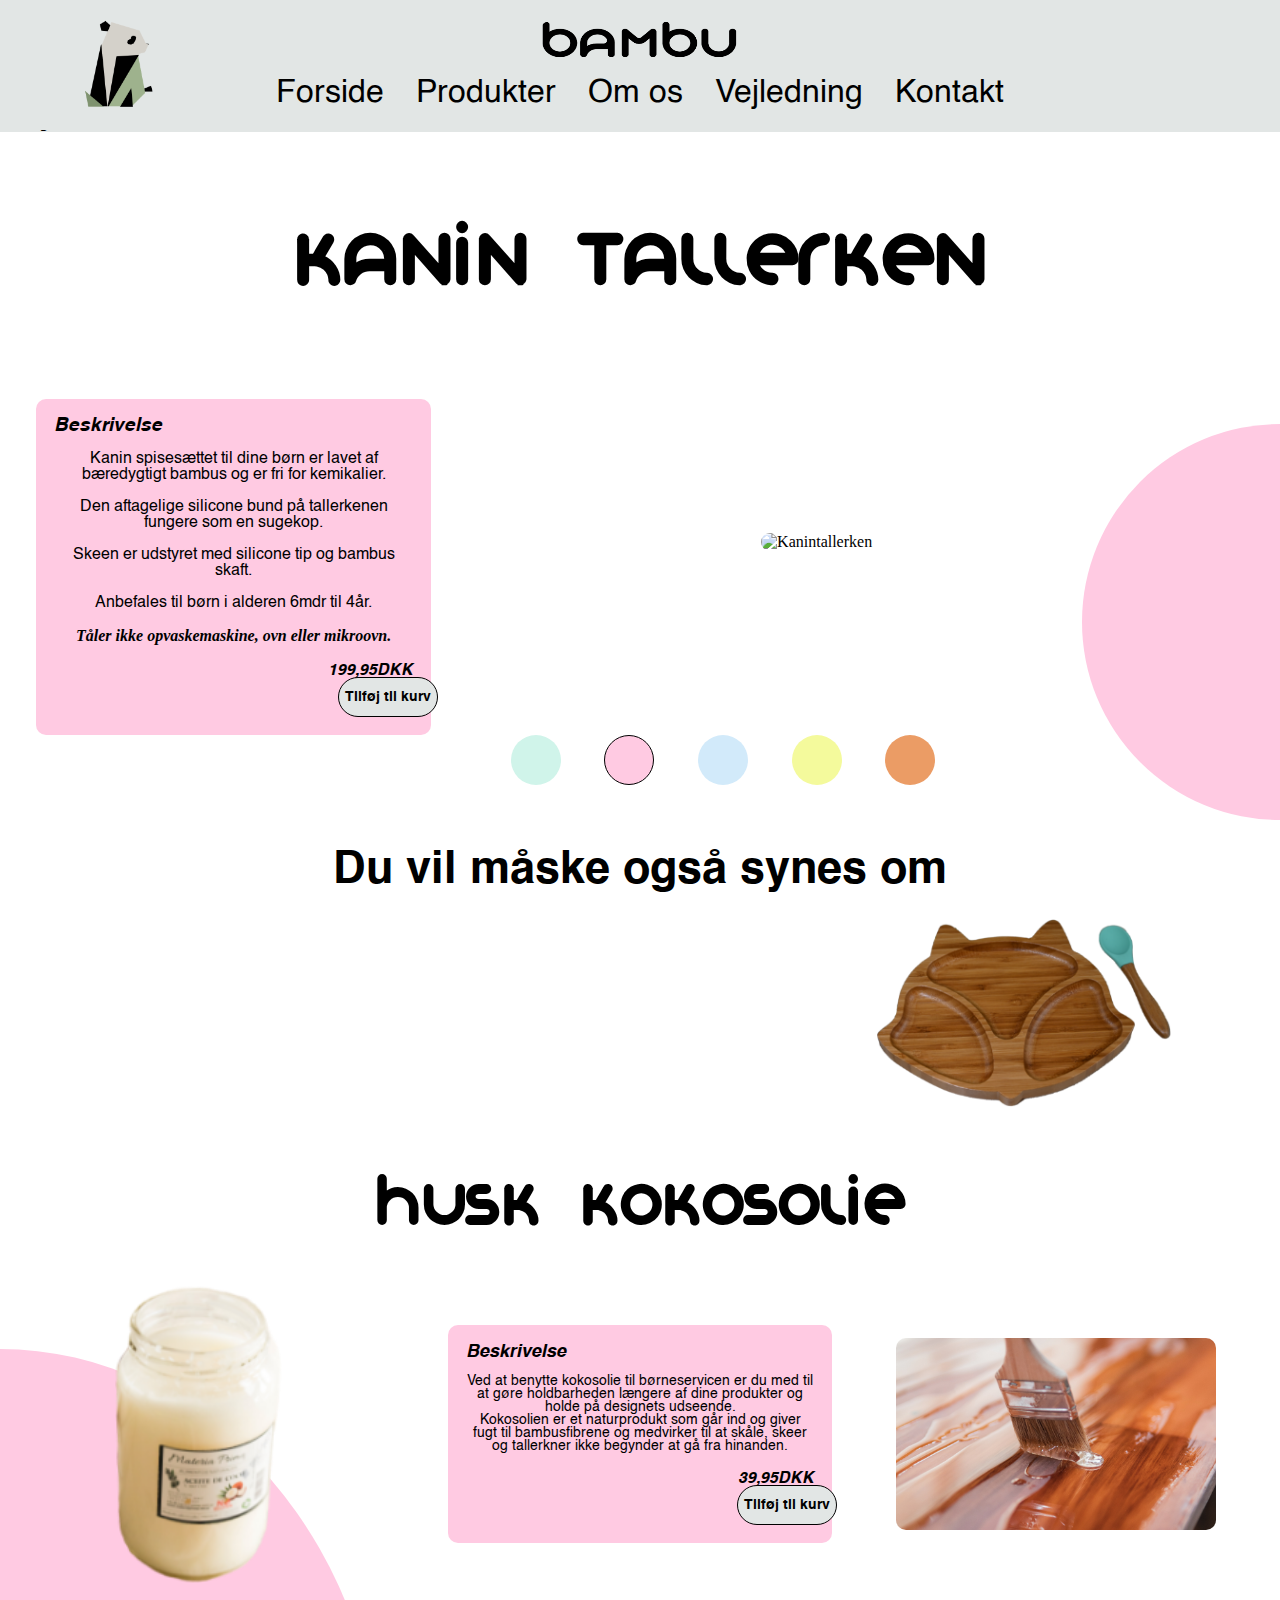
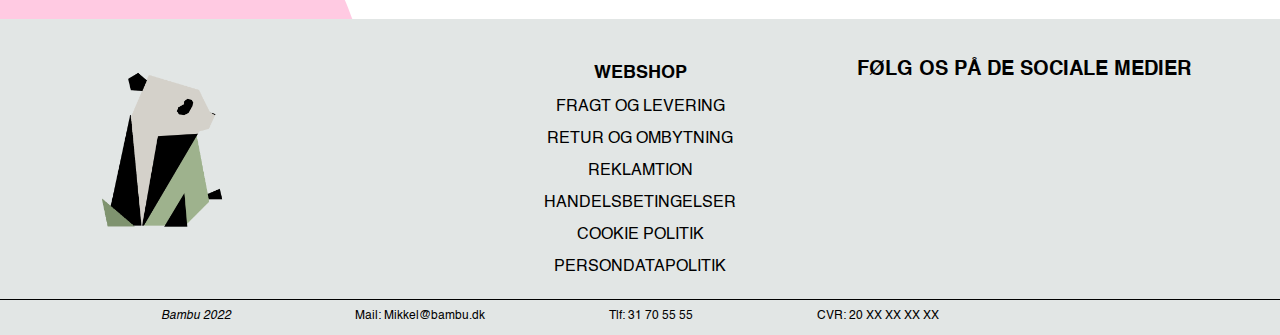
==== commit bac54d75: "Indkøbskurv færdig" ====
--- a/detaljeret.html
+++ b/detaljeret.html
@@ -21,8 +21,8 @@
             <img src="img/logo name.png" alt="Logo" class="header-nav"></img>
             <div class="navbar-links pc">
                 <ul>
-                    <li><a href="#">Forside</a></li>
-                    <li><a href="#">Produkter</a></li>
+                    <li><a href="index.html">Forside</a></li>
+                    <li><a href="produktside.html">Produkter</a></li>
                     <li><a href="#">Om os</a></li>
                     <li><a href="#">Vejledning</a></li>
                     <li><a href="#">Kontakt</a></li>
@@ -32,7 +32,7 @@
         <div class="icons">
             <a href=""><i class="fa-solid fa-magnifying-glass"></i></a>
             <a href=""><i class="fa-solid fa-user"></i></a>
-            <a href=""><i class="fa-solid fa-cart-shopping"></i></a>
+            <a href="indkøbskurv.html"><i class="fa-solid fa-cart-shopping"></i></a>
             <!-- <a onclick="openMenu()"> 
                 <i class="fa-solid fa-bars"></i></a> -->
             <a href="#" class="toggle-button mobile" onclick="openMenu()">
@@ -44,8 +44,8 @@
     </nav>
     <div class="navbar-linksm">
         <ul id="navbar-li">
-            <li><a href="#">Forside</a></li>
-            <li><a href="#">Produkter</a></li>
+            <li><a href="index.html">Forside</a></li>
+            <li><a href="produktside.html">Produkter</a></li>
             <li><a href="#">Om os</a></li>
             <li><a href="#">vejledning</a></li>
             <li><a href="#">Kontakt</a></li>
--- a/main.css
+++ b/main.css
@@ -778,7 +778,7 @@
 }
 
 .btn-tilf {
-    margin-left: 78vw;
+    margin-left: 79%;
 }
 
 .olie .btn-tilf {
@@ -1113,16 +1113,100 @@
     margin-top: 30px;
 }
 
+.banner-payment img {
+    width: 100%;
+    margin-bottom: 120px;
+}
+
 .banner-payment h1 {
     text-align: center;
     color: #E2E6E5;
     font-family: 'organo';
-    margin-top: -25%;
+    font-size: 3vw;
+    margin-top: -35%;
 }
 
 form img {
     width: 20%;
     margin-left: 20px;
+}
+
+
+/*Kurv*/
+
+.section-beløb {
+    line-height: 1
+}
+
+.section-kurv p {
+    text-align: left;
+    margin: 0;
+}
+
+.kurv-img {
+    width: 40%;
+}
+
+.kurv-img2 {
+    width: 20%;
+}
+
+p.kurv-fjern {
+    text-align: right;
+}
+
+.beløb {
+    text-align: right;
+    margin-top: -40px;
+}
+
+hr {
+    color: black
+}
+
+.container-column {
+    display: flex;
+    flex-direction: column;
+}
+
+.container-column p {
+    display: flex;
+    flex: 45%;
+    width: 45%
+}
+
+.pull {
+    margin-top: 30px;
+}
+
+.rabat {
+    display: flex;
+    flex-direction: row;
+    justify-content: space-evenly;
+}
+
+.rabat img {
+    width: 35%;
+}
+
+.købte-også {
+    margin-left: auto;
+    margin-right: auto;
+    width: 80%;
+}
+
+.købte-også header {
+    background-color: transparent;
+}
+
+.købte-også div {
+    display: flex;
+    justify-content: space-evenly;
+}
+
+.købte-også div img {
+    width: 20%;
+    margin-bottom: 20px;
 }
 
 @media (min-width: 800px) {
@@ -1226,6 +1310,9 @@
         max-height: 30vw;
         max-width: 62.5%;
     }
+    .box4 img {
+        object-fit: contain;
+    }
     .box5 {
         max-height: 30vw;
         max-width: 30%;
@@ -1317,6 +1404,7 @@
     }
     .kaninBe {
         margin: 0vh 4vh 0vh 4vh;
+        width: 47%;
     }
     .persuasive {
         margin-top: 5vw;
@@ -1765,10 +1853,29 @@
         text-align: center;
         color: #E2E6E5;
         font-family: 'organo';
-        margin-top: -20%;
+        font-size: 2vw;
+        margin-top: -37%;
     }
     .container-row {
         display: flex;
         flex-direction: row;
+        columns: 2;
+    }
+    /*Kurv*/
+    .pull {
+        height: 60%;
+    }
+    .section-rabat {
+        height: 19.5vw;
+        position: absolute;
+        right: 0.5%;
+        margin-top: -21%;
+    }
+    .section-rabat h2 {
+        margin-bottom: 0px
+    }
+    .section-rabat img {
+        max-width: 120px;
+        max-height: 90px;
     }
 }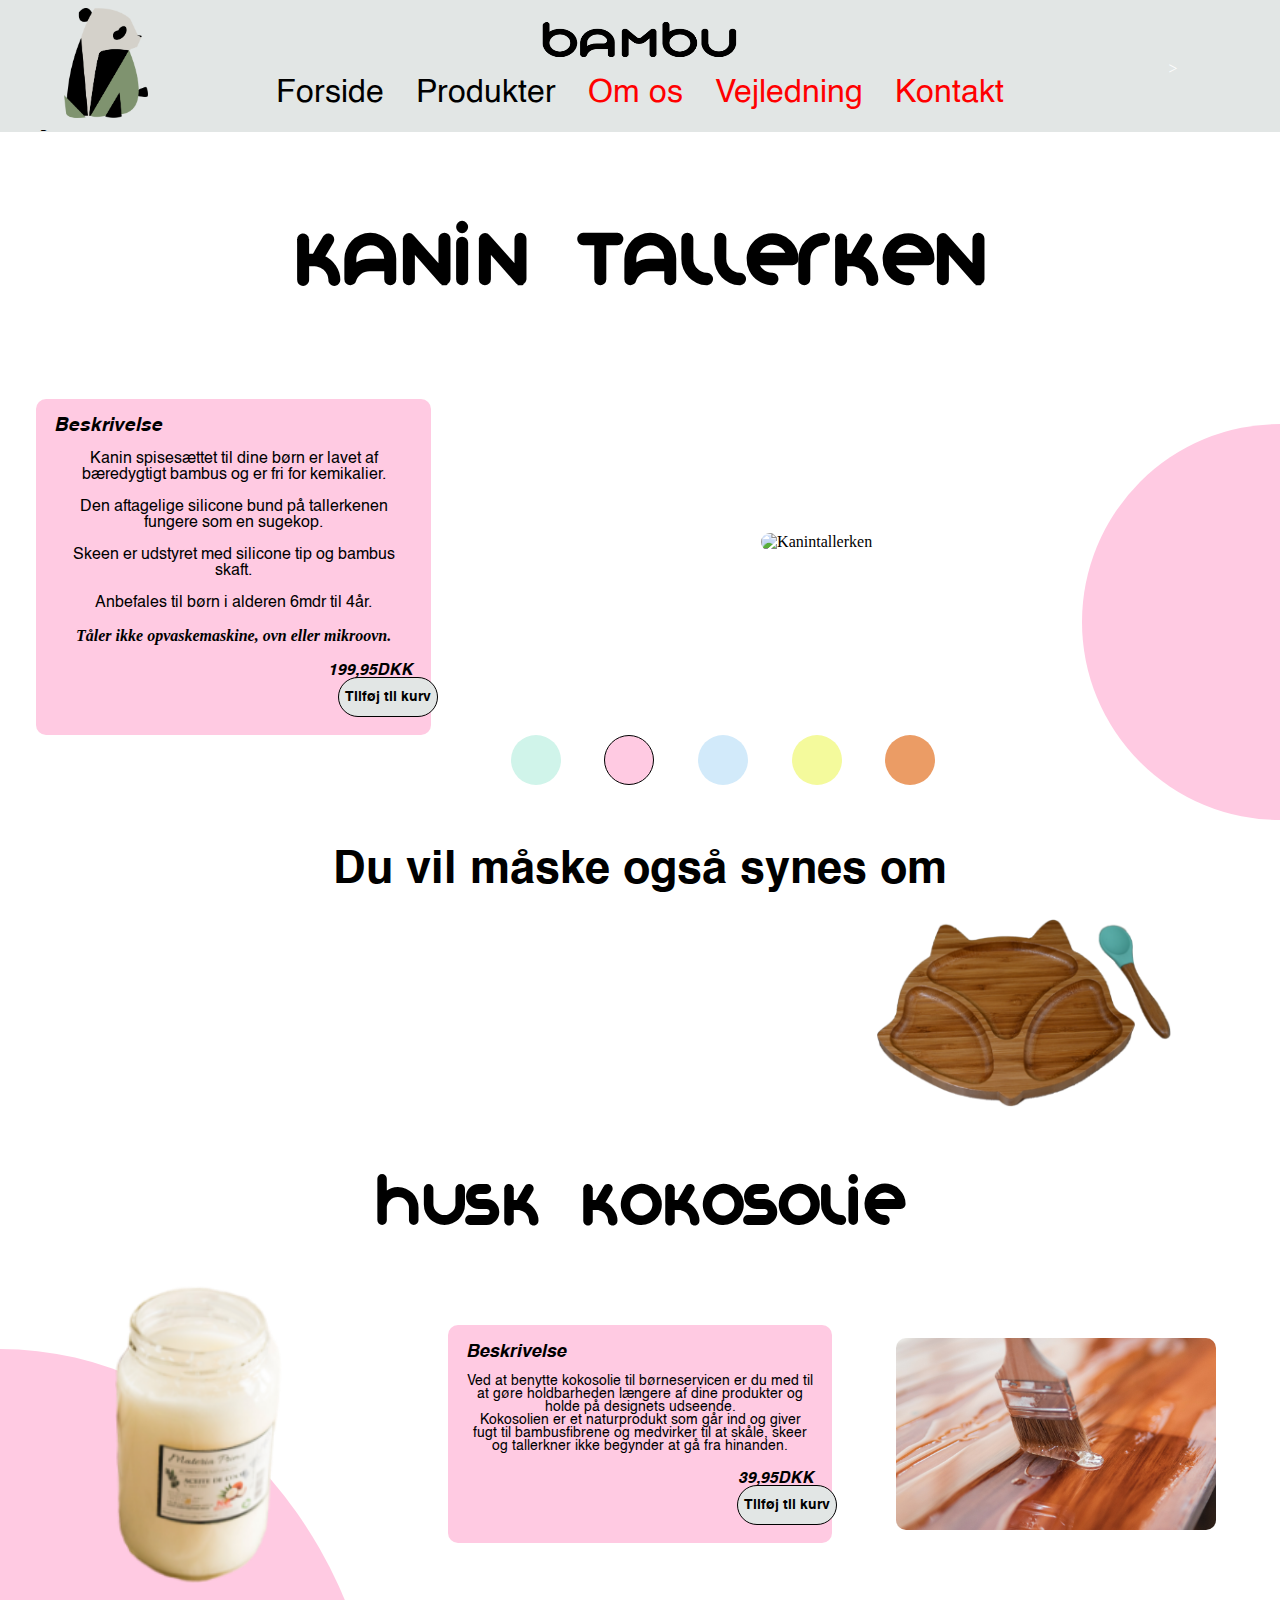
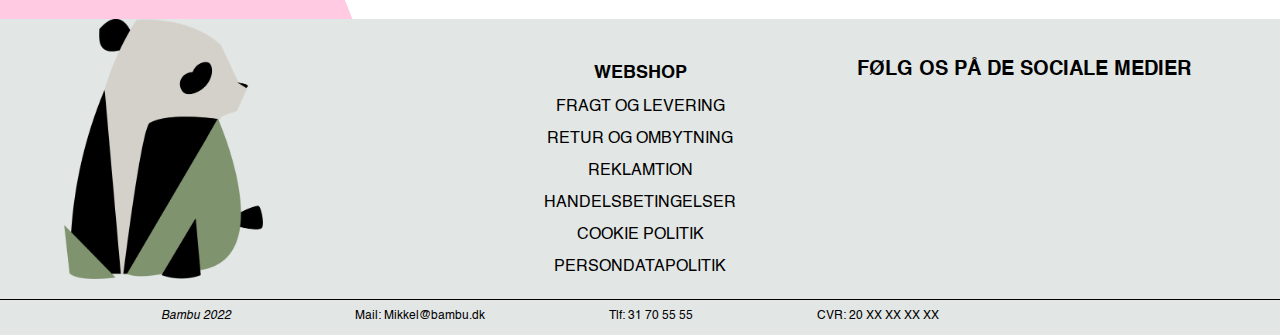
==== commit c51748b3: "Sidste ændringer inden aflevering" ====
--- a/detaljeret.html
+++ b/detaljeret.html
@@ -5,10 +5,10 @@
     <meta charset="UTF-8">
     <meta http-equiv="X-UA-Compatible" content="IE=edge">
     <meta name="viewport" content="width=device-width, initial-scale=1.0">
-    <title>Bambu Forside</title>
+    <title>Produkt</title>
     <link rel="stylesheet" href="main.css">
     <link rel="stylesheet" href="https://use.fontawesome.com/releases/v5.3.1/css/all.css" integrity="sha384-mzrmE5qonljUremFsqc01SB46JvROS7bZs3IO2EmfFsd15uHvIt+Y8vEf7N7fWAU" crossorigin="anonymous">
-
+    <meta name="description" content="Bambu er et firma beliggende i Danmark, der sælger bæredygtig børnebestik og service.">
 </head>
 
 <body>
@@ -23,15 +23,15 @@
                 <ul>
                     <li><a href="index.html">Forside</a></li>
                     <li><a href="produktside.html">Produkter</a></li>
-                    <li><a href="#">Om os</a></li>
-                    <li><a href="#">Vejledning</a></li>
-                    <li><a href="#">Kontakt</a></li>
+                    <li><a class="rød" href="#">Om os</a></li>
+                    <li><a class="rød" href="#">Vejledning</a></li>
+                    <li><a class="rød" href="#">Kontakt</a></li>
                 </ul>
             </div>
         </div>
         <div class="icons">
-            <a href=""><i class="fa-solid fa-magnifying-glass"></i></a>
-            <a href=""><i class="fa-solid fa-user"></i></a>
+            <i class="fa-solid fa-magnifying-glass red"></i> >
+            <i class="fa-solid fa-user red"></i>
             <a href="indkøbskurv.html"><i class="fa-solid fa-cart-shopping"></i></a>
             <!-- <a onclick="openMenu()"> 
                 <i class="fa-solid fa-bars"></i></a> -->
@@ -46,9 +46,9 @@
         <ul id="navbar-li">
             <li><a href="index.html">Forside</a></li>
             <li><a href="produktside.html">Produkter</a></li>
-            <li><a href="#">Om os</a></li>
-            <li><a href="#">vejledning</a></li>
-            <li><a href="#">Kontakt</a></li>
+            <li><a class="rød" href="#">Om os</a></li>
+            <li><a class="rød" href="#">vejledning</a></li>
+            <li><a class="rød" href="#">Kontakt</a></li>
         </ul>
     </div>
 
--- a/main.css
+++ b/main.css
@@ -113,7 +113,7 @@
 }
 
 .logo {
-    height: 90px;
+    height: 75px;
     border: none !important;
 }
 
@@ -147,6 +147,14 @@
     white-space: nowrap;
 }
 
+.navbar-links ul li a.rød {
+    color: red;
+}
+
+.navbar-links li a:hover {
+    font-weight: bold;
+}
+
 .navbar-linksm {
     display: flex;
     align-items: center;
@@ -162,6 +170,10 @@
     margin-top: 2rem;
     font-size: 2.5vw;
     white-space: nowrap;
+}
+
+.navbar-linksm li a.rød {
+    color: red;
 }
 
 .navbar-linksm ul {
@@ -881,7 +893,7 @@
     background-color: #F1ECE8;
     margin-top: 115px;
     text-align: center;
-    font-size: 20px;
+    font-size: 3vh;
     margin-right: auto;
     margin-left: auto;
     border-radius: 10px;
@@ -892,6 +904,7 @@
     height: 100px;
     margin-right: 185px;
     margin-top: -20px;
+    margin-left: auto;
 }
 
 .boxkurv h3 {
@@ -900,7 +913,6 @@
 
 .kaninpris {
     padding-left: 192px;
-    position: absolute;
     margin-top: -60px;
 }
 
@@ -1013,7 +1025,7 @@
 
 .rabatkode {
     text-align: left;
-    font-size: 25px;
+    font-size: 3vh;
 }
 
 .rabatkasse {
@@ -1207,6 +1219,10 @@
 .købte-også div img {
     width: 20%;
     margin-bottom: 20px;
+}
+
+.red {
+    color: red;
 }
 
 @media (min-width: 800px) {
@@ -1222,7 +1238,7 @@
         height: 130px;
     }
     .logo {
-        height: 145px
+        height: 110px
     }
     .logo-foot {
         height: 260px
@@ -1878,4 +1894,191 @@
         max-width: 120px;
         max-height: 90px;
     }
+    .rød {
+        color: red;
+    }
+}
+
+#flex2 {
+    flex-direction: column;
+}
+
+.inkobs {
+    height: 60vw;
+    width: 55vw;
+    flex: 50%;
+}
+
+.kaninimg {
+    margin-left: -400px;
+    width: 12vw;
+    height: 10vw;
+}
+
+.boxkurv h3 {
+    padding-top: 20px;
+}
+
+.din {
+    font-size: 30px;
+}
+
+.kaninpris {
+    padding-left: 530px;
+    position: absolute;
+    margin-top: -150px;
+}
+
+.kanin {
+    padding-left: 250px;
+    font-size: 20px;
+}
+
+.farve {
+    font-size: 16px;
+    text-align: left;
+    margin-top: -20px;
+    font-family: 'Helvetica';
+    font-weight: normal;
+    font-style: normal;
+}
+
+.antal {
+    font-size: 16px;
+    text-align: left;
+    margin-top: -20px;
+    font-family: 'Helvetica';
+    font-weight: normal;
+    font-style: normal;
+}
+
+.fjern {
+    font-size: 14px;
+    text-align: right;
+    font-family: 'Helvetica';
+    font-weight: normal;
+    font-style: normal;
+}
+
+.linje {
+    width: 90%;
+}
+
+.kokosimg {
+    width: 100px;
+    height: 145px;
+    margin-right: 200px;
+}
+
+.prisolie {
+    margin-top: -80px;
+    padding-left: 192px;
+    position: absolute;
+}
+
+.Mængde {
+    font-size: 16px;
+    text-align: left;
+    margin-top: -20px;
+    font-family: 'Helvetica';
+    font-weight: normal;
+    font-style: normal;
+}
+
+.kokos {
+    text-align: left;
+    font-size: 18px;
+    margin-top: -20px;
+}
+
+.boxpris {
+    margin-top: auto;
+    height: 18vw;
+    width: 35vw;
+}
+
+.sub {
+    text-align: left;
+    font-size: 20px;
+}
+
+.prissub {
+    text-align: right;
+    font-size: 20px;
+    margin-top: -37px;
+}
+
+.lev {
+    text-align: left;
+    font-size: 20px;
+}
+
+.prislev {
+    text-align: right;
+    font-size: 20px;
+    margin-top: -37px;
+}
+
+.ialt {
+    font-size: 20px;
+    text-align: left;
+    margin-top: -30px;
+}
+
+.prisialt {
+    text-align: right;
+    font-size: 20px;
+}
+
+.prisknap {
+    border-radius: 20px;
+    font-size: 20px;
+    margin-left: -150px;
+    position: absolute;
+    margin-top: -30px;
+}
+
+.rabatkode {
+    text-align: left;
+    font-size: 25px;
+}
+
+.rabatkasse {
+    text-align: left;
+    margin-top: -20px;
+}
+
+.rabat {
+    margin-top: auto;
+    width: 35vw;
+    height: 20.4vw;
+}
+
+.tilf {
+    border-radius: 20px;
+    font-size: 20px;
+    margin-right: -120px;
+}
+
+.betaling {
+    text-align: left;
+    margin-top: -20px;
+}
+
+.andre {
+    font-size: 30px;
+    text-align: center;
+}
+
+.andre1 {
+    display: flex;
+    justify-content: space-evenly;
+}
+
+.mpay {
+    height: 88px;
+}
+
+.boxkurv {
+    margin-top: 0%;
 }